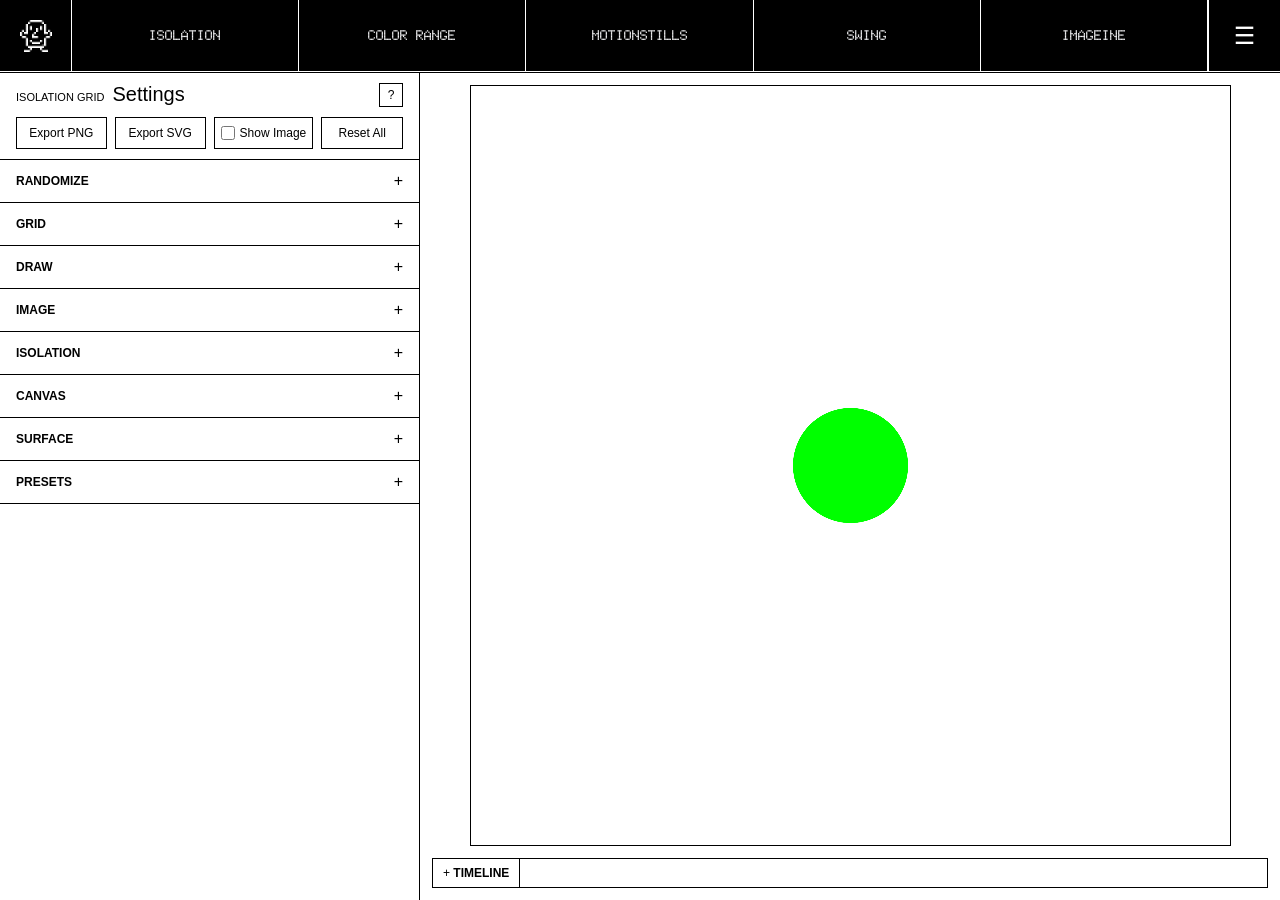
==== apps/Isolation/index.html @ 681c0628 "Isolation: camera as a line source Source gets a Camera option. The browser asks for permission; eve" ====
<!doctype html>
<html lang="en">
  <head>
    <meta charset="UTF-8" />
    <meta name="viewport" content="width=device-width, initial-scale=1.0" />
    <title>Isolation · Accidental Graphics</title>
    <meta name="description" content="Draw reactive grid compositions with image, line, and isolation controls." />
    <link rel="stylesheet" href="../../css/nav.css" />
    <link rel="stylesheet" href="styles.css" />
    <script defer src="../../scripts/navConfig.js"></script>
    <script defer src="../../scripts/navMenu.js"></script>
  </head>
  <body class="isolation-page">
    <main class="app">
      <aside class="panel" aria-label="controls">
        <header class="panel-header">
          <div class="panel-title">
            <p class="eyebrow">Isolation Grid</p>
            <h1>Settings</h1>
            <button id="shortcutsToggle" class="help-toggle" type="button" aria-expanded="false" aria-controls="shortcuts" title="Keyboard shortcuts (?)">?</button>
          </div>
          <div class="header-actions">
            <button id="exportPng" type="button" title="Export PNG (E)">Export PNG</button>
            <button id="exportSvg" type="button" title="Export SVG: vector paths for print, plotters and Illustrator (⇧E)">Export SVG</button>
            <label class="check">
              <input id="showImage" type="checkbox" />
              <span>Show Image</span>
            </label>
            <button id="resetAllTop" type="button">Reset All</button>
          </div>
          <div id="shortcuts" class="shortcuts" hidden>
            <p class="shortcuts-title">Shortcuts</p>
            <ul>
              <li><span>Undo</span><kbd><span class="mod-key">⌘</span>Z</kbd></li>
              <li><span>Redo</span><kbd>⇧<span class="mod-key">⌘</span>Z</kbd></li>
              <li><span>Add object at mouse</span><kbd>A</kbd></li>
              <li><span>Remove object</span><kbd>⌫</kbd></li>
              <li><span>Select more objects</span><kbd>⇧ click</kbd></li>
              <li><span>Duplicate (again)</span><kbd><span class="mod-key">⌘</span>D</kbd></li>
              <li><span>Move object</span><kbd>← ↑ → ↓</kbd></li>
              <li><span>Move further</span><kbd>⇧ ← ↑ → ↓</kbd></li>
              <li><span>Draw shape</span><kbd>D</kbd></li>
              <li><span>Grid lines</span><kbd>G</kbd></li>
              <li><span>Show image</span><kbd>I</kbd></li>
              <li><span>Randomize</span><kbd>R</kbd></li>
              <li><span>Export PNG</span><kbd>E</kbd></li>
              <li><span>Export SVG</span><kbd>⇧E</kbd></li>
              <li><span>Save preset</span><kbd><span class="mod-key">⌘</span>S</kbd></li>
              <li><span>Load preset</span><kbd><span class="mod-key">⌘</span>O</kbd></li>
              <li><span>Timeline</span><kbd>T</kbd></li>
              <li><span>Play / pause</span><kbd>Space</kbd></li>
              <li><span>To start</span><kbd>Home</kbd></li>
              <li><span>Record</span><kbd>⇧R</kbd></li>
              <li><span>Stop drawing / close</span><kbd>Esc</kbd></li>
            </ul>
          </div>
        </header>

        <details class="control-group">
          <summary>Randomize</summary>
          <div class="group-body">
          <button id="randomizeAll" type="button">Randomize</button>
          <label class="check">
            <input id="randomizeGridSettings" type="checkbox" checked />
            <span>Grid</span>
          </label>
          <label class="check">
            <input id="randomizeDrawSettings" type="checkbox" checked />
            <span>Draw</span>
          </label>
          <label class="check">
            <input id="randomizeImageSettings" type="checkbox" checked />
            <span>Image</span>
          </label>
          <label class="check">
            <input id="randomizeIsolationSettings" type="checkbox" checked />
            <span>Isolation</span>
          </label>
          <label class="check">
            <input id="randomizeCanvasSettings" type="checkbox" checked />
            <span>Canvas</span>
          </label>
          <label class="check">
            <input id="randomizeSurfaceSettings" type="checkbox" checked />
            <span>Surface</span>
          </label>
          <label class="check">
            <input id="randomizeKeepColors" type="checkbox" />
            <span>Keep Colors</span>
          </label>
          </div>
        </details>

        <details class="control-group">
          <summary>Grid</summary>
          <div class="group-body">
          <label class="check">
            <input id="showGrid" type="checkbox" />
            <span>Show Grid Lines</span>
          </label>
          <div class="control">
            <label for="gridSize">Size</label>
            <input id="gridSize" type="range" min="9" max="201" step="2" value="25" />
            <output id="gridSizeValue">25</output>
          </div>
          </div>
        </details>

        <details class="control-group">
          <summary>Draw</summary>
          <div class="group-body">
          <div class="control">
            <label for="reaction">Reaction</label>
            <input id="reaction" type="range" min="0" max="100" step="1" value="78" />
            <output id="reactionValue">78</output>
          </div>
          <label class="check">
            <input id="drawFill" type="checkbox" checked />
            <span>Fill</span>
          </label>
          <div class="color-row">
            <label for="lineFillColor">Fill Color</label>
            <input id="lineFillColor" type="color" value="#ffffff" />
          </div>
          <div class="control">
            <label for="fillWeight">Fill Size</label>
            <input id="fillWeight" type="range" min="1" max="80" step="1" value="16" />
            <output id="fillWeightValue">16</output>
          </div>
          <label class="check">
            <input id="drawStroke" type="checkbox" checked />
            <span>Outline</span>
          </label>
          <div class="color-row">
            <label for="lineColor">Outline Color</label>
            <input id="lineColor" type="color" value="#000000" />
          </div>
          <div class="control">
            <label for="strokeWeight">Outline</label>
            <input id="strokeWeight" type="range" min="0.2" max="24" step="0.1" value="1.2" />
            <output id="strokeWeightValue">1.2</output>
          </div>
          <div class="split">
            <div class="field">
              <label for="lineCap">Ends</label>
              <select id="lineCap">
                <option value="butt">Flat</option>
                <option value="square">Square</option>
                <option value="round" selected>Round</option>
              </select>
            </div>
            <div class="field">
              <label for="lineJoin">Corners</label>
              <select id="lineJoin">
                <option value="miter">Sharp</option>
                <option value="bevel">Bevel</option>
                <option value="round" selected>Round</option>
              </select>
            </div>
          </div>
          <div class="control">
            <label for="randomLineCount">Random</label>
            <input id="randomLineCount" type="range" min="4" max="400" step="1" value="28" title="How many lines Random Lines makes" />
            <output id="randomLineCountValue">28</output>
          </div>
          <div class="control">
            <label for="randomLineLength">Length</label>
            <input id="randomLineLength" type="range" min="2" max="40" step="1" value="10" />
            <output id="randomLineLengthValue">10</output>
          </div>
          <div class="button-row">
            <button id="undoLine" type="button">Undo Line</button>
            <button id="clearLines" type="button">Clear Lines</button>
          </div>
          <div class="random-row">
            <button id="randomizeDrawing" type="button">Random Lines</button>
            <label class="check" title="Add the new random lines to the lines you have instead of replacing them">
              <input id="randomLineAdd" type="checkbox" />
              <span>Add</span>
            </label>
          </div>
          </div>
        </details>

        <details class="control-group">
          <summary>Image</summary>
          <div class="group-body">
          <div class="source-head">
            <label for="imageSource">Source</label>
            <select id="imageSource" class="mini-select" title="Make the lines from an image, text you type or your camera. The camera image stays on this computer.">
              <option value="image">Image</option>
              <option value="text">Text</option>
              <option value="camera">Camera</option>
            </select>
          </div>
          <div id="cameraRow" class="camera-row" hidden>
            <label class="check" title="Show the camera like a mirror">
              <input id="cameraMirror" type="checkbox" checked />
              <span>Mirror</span>
            </label>
            <button id="cameraFreeze" type="button" title="Keep the current camera frame as a still image">Freeze</button>
          </div>
          <div id="imageFileRow" class="file-row">
            <input id="imageImport" type="file" accept="image/*" aria-label="Image" />
          </div>
          <div id="textControls" class="text-controls" hidden>
            <textarea id="textContent" rows="2" aria-label="Text" spellcheck="false">ISOLATION</textarea>
            <div class="split">
              <div class="field">
                <label for="textFont">Font</label>
                <select id="textFont">
                  <option value="sans">Sans</option>
                  <option value="serif">Serif</option>
                  <option value="mono">Mono</option>
                  <option value="heavy">Heavy</option>
                  <option value="rounded">Rounded</option>
                  <option value="custom">Installed font…</option>
                </select>
              </div>
              <div id="textFontNameField" class="field" hidden>
                <label for="textFontName">Font name</label>
                <input id="textFontName" type="text" placeholder="e.g. Futura" title="The name of a font installed on this computer" />
              </div>
            </div>
            <div class="control">
              <label for="textSize">Text Size</label>
              <input id="textSize" type="range" min="5" max="100" step="1" value="80" title="100 is as big as the text fits on the canvas" />
              <output id="textSizeValue">80</output>
            </div>
            <div class="control">
              <label for="textTracking">Tracking</label>
              <input id="textTracking" type="range" min="-200" max="800" step="10" value="0" title="Space between letters" />
              <output id="textTrackingValue">0</output>
            </div>
          </div>
          <div class="image-line-options" role="group" aria-label="Image lines">
            <div class="image-line-head">
              <p class="image-line-title">Image Lines</p>
              <div class="layer-controls">
                <select id="layerSelect" class="mini-select" aria-label="Line layer" title="The layer these settings belong to. Layer 1 uses Fill Color and Fill Size from Draw." hidden></select>
                <button id="addLayer" class="mini-button" type="button" title="Add a line layer with its own threshold, colour and size, drawn on top">+ Layer</button>
                <button id="removeLayer" class="mini-button" type="button" title="Remove this layer" hidden>Remove</button>
              </div>
            </div>
            <label class="check">
              <input id="imageLinesHorizontal" type="checkbox" checked />
              <span>Horizontal</span>
            </label>
            <label class="check">
              <input id="imageLinesVertical" type="checkbox" checked />
              <span>Vertical</span>
            </label>
            <label class="check">
              <input id="imageLinesDiagonal" type="checkbox" checked />
              <span>Diagonal</span>
            </label>
            <label class="check" title="Lines at any angle you choose">
              <input id="imageLinesAngle" type="checkbox" />
              <span>Angle</span>
            </label>
          </div>
          <div id="imageAngleRow" class="control" hidden>
            <label for="imageAngle">Angle</label>
            <input id="imageAngle" type="range" min="-90" max="90" step="1" value="30" title="Degrees; 0 is horizontal, 90 vertical" />
            <output id="imageAngleValue">30°</output>
          </div>
          <div class="control">
            <label for="imageThreshold">Threshold</label>
            <input id="imageThreshold" type="range" min="0" max="255" step="1" value="128" />
            <output id="imageThresholdValue">128</output>
          </div>
          <div id="layerColorRow" class="color-row" hidden>
            <label for="layerColor">Layer Color</label>
            <input id="layerColor" type="color" value="#ffffff" />
          </div>
          <div id="layerSizeRow" class="control" hidden>
            <label for="layerSize">Layer Size</label>
            <input id="layerSize" type="range" min="1" max="80" step="1" value="16" />
            <output id="layerSizeValue">16</output>
          </div>
          <div class="control">
            <label for="imageDetail">Detail</label>
            <input id="imageDetail" type="range" min="2" max="8" step="1" value="5" title="Samples per grid cell" />
            <output id="imageDetailValue">5</output>
          </div>
          <div class="control">
            <label for="imageScale">Scale</label>
            <input id="imageScale" type="range" min="10" max="250" step="1" value="100" />
            <output id="imageScaleValue">100</output>
          </div>
          <div class="control">
            <label for="imageOffsetX">X</label>
            <input id="imageOffsetX" type="range" min="-50" max="50" step="1" value="0" />
            <output id="imageOffsetXValue">0</output>
          </div>
          <div class="control">
            <label for="imageOffsetY">Y</label>
            <input id="imageOffsetY" type="range" min="-50" max="50" step="1" value="0" />
            <output id="imageOffsetYValue">0</output>
          </div>
          <div class="control">
            <label for="imageBrightness">Bright</label>
            <input id="imageBrightness" type="range" min="-100" max="100" step="1" value="0" />
            <output id="imageBrightnessValue">0</output>
          </div>
          <div class="control">
            <label for="imageContrast">Contrast</label>
            <input id="imageContrast" type="range" min="-100" max="100" step="1" value="0" />
            <output id="imageContrastValue">0</output>
          </div>
          <label class="check">
            <input id="imageInvert" type="checkbox" />
            <span>Invert Image</span>
          </label>
          <button id="clearImage" type="button">Clear Image</button>
          <p id="imageStatus" class="meter">No image</p>
          </div>
        </details>

        <details class="control-group">
          <summary>Isolation</summary>
          <div class="group-body">
          <div class="field">
            <label for="isolationSelect">Object</label>
            <select id="isolationSelect"></select>
          </div>
          <label class="check">
            <input id="isolationEnabled" type="checkbox" checked />
            <span>Enabled</span>
          </label>
          <label class="check">
            <input id="isolationOutline" type="checkbox" checked />
            <span>Outline</span>
          </label>
          <div class="button-row">
            <button id="addIsolation" type="button">Add</button>
            <button id="removeIsolation" type="button">Remove</button>
          </div>
          <div class="field">
            <label for="isolationShape">Shape</label>
            <select id="isolationShape">
              <option value="block">Block</option>
              <option value="circle" selected>Circle</option>
              <option value="diamond">Diamond</option>
              <option value="triangle">Triangle</option>
              <option value="hexagon">Hexagon</option>
              <option value="hourglass">Hourglass</option>
              <option value="wedge">Wedge</option>
              <option value="cross">Cross</option>
              <option value="star">Star</option>
              <option value="blob">Blob</option>
              <option value="custom">Custom</option>
              <option value="imageMask">Image Mask</option>
              <option value="textMask">Text Mask</option>
            </select>
          </div>
          <div id="maskImageRow" class="file-row" hidden>
            <input id="maskImageInput" type="file" accept="image/*" aria-label="Mask image" title="A PNG with transparency uses its opaque part as the shape; other images use their dark part" />
          </div>
          <div id="maskTextRow" class="split" hidden>
            <div class="field">
              <label for="maskText">Mask Text</label>
              <input id="maskText" type="text" value="A" />
            </div>
            <div class="field">
              <label for="maskFont">Font</label>
              <select id="maskFont">
                <option value="sans">Sans</option>
                <option value="serif">Serif</option>
                <option value="mono">Mono</option>
                <option value="heavy">Heavy</option>
                <option value="rounded">Rounded</option>
              </select>
            </div>
          </div>
          <div class="button-row">
            <button id="drawIsolationShape" type="button">Draw Shape</button>
            <button id="clearIsolationShape" type="button">Clear Shape</button>
          </div>
          <p id="isolationDrawStatus" class="meter">Object ready</p>
          <div class="split">
            <div class="field">
              <label for="isolationX">X</label>
              <input id="isolationX" type="number" min="0" max="100" step="0.1" value="50" />
            </div>
            <div class="field">
              <label for="isolationY">Y</label>
              <input id="isolationY" type="number" min="0" max="100" step="0.1" value="50" />
            </div>
          </div>
          <div class="control">
            <label for="isolationWidth">Width</label>
            <input id="isolationWidth" type="range" min="3" max="100" step="0.5" value="17" title="% of the shorter canvas side" />
            <output id="isolationWidthValue">17</output>
          </div>
          <div class="control">
            <label for="isolationHeight">Height</label>
            <input id="isolationHeight" type="range" min="3" max="100" step="0.5" value="17" title="% of the shorter canvas side" />
            <output id="isolationHeightValue">17</output>
          </div>
          <div class="split">
            <div class="field">
              <label for="isolationWidthNumber">Width %</label>
              <input id="isolationWidthNumber" type="number" min="3" max="200" step="0.1" value="17" title="% of the shorter canvas side" />
            </div>
            <div class="field">
              <label for="isolationHeightNumber">Height %</label>
              <input id="isolationHeightNumber" type="number" min="3" max="200" step="0.1" value="17" title="% of the shorter canvas side" />
            </div>
          </div>
          <label class="check">
            <input id="isolationLockAspect" type="checkbox" />
            <span>Lock Ratio</span>
          </label>
          <div class="field">
            <label for="isolationRatioNumber">Ratio</label>
            <input id="isolationRatioNumber" type="number" min="0.05" max="20" step="0.01" value="1" />
          </div>
          <div class="control">
            <label for="isolationRotation">Rotate</label>
            <input id="isolationRotation" type="range" min="-180" max="180" step="1" value="0" />
            <output id="isolationRotationValue">0</output>
          </div>
          <div class="control">
            <label for="isolationForce">Force</label>
            <input id="isolationForce" type="range" min="-500" max="500" step="1" value="100" title="How hard the object pushes lines away; below 0 it pulls them in" />
            <output id="isolationForceValue">100</output>
          </div>
          <div class="control">
            <label for="isolationSwirl">Swirl</label>
            <input id="isolationSwirl" type="range" min="-100" max="100" step="1" value="100" title="How much lines turn around the object, and which way; 0 is straight out" />
            <output id="isolationSwirlValue">100</output>
          </div>
          <div class="control">
            <label for="isolationGap">Silence</label>
            <input id="isolationGap" type="range" min="0" max="35" step="0.5" value="10" />
            <output id="isolationGapValue">10</output>
          </div>
          <label class="check">
            <input id="isolationFill" type="checkbox" checked />
            <span>Fill</span>
          </label>
          <div class="color-row">
            <label for="isolationFillColor">Fill Color</label>
            <input id="isolationFillColor" type="color" value="#00ff00" />
          </div>
          <div class="color-row">
            <label for="isolationStrokeColor">Stroke Color</label>
            <input id="isolationStrokeColor" type="color" value="#00ff00" />
          </div>
          <div class="color-row">
            <label class="check" title="Lines this object pushes or pulls take this colour">
              <input id="isolationTint" type="checkbox" />
              <span>Tint Lines</span>
            </label>
            <input id="isolationTintColor" type="color" value="#00ff00" aria-label="Tint colour" />
          </div>
          <div class="control">
            <label for="isolationStrokeWidth">Stroke</label>
            <input id="isolationStrokeWidth" type="range" min="0.2" max="24" step="0.1" value="1.2" />
            <output id="isolationStrokeWidthValue">1.2</output>
          </div>
          <div class="split">
            <div class="field">
              <label for="arrangeSelect">Arrange</label>
              <select id="arrangeSelect" title="Line up or space out the selected objects (Shift+click to select more)">
                <option value="">Arrange…</option>
                <option value="left">Align left</option>
                <option value="centerX">Align centres</option>
                <option value="right">Align right</option>
                <option value="top">Align top</option>
                <option value="centerY">Align middles</option>
                <option value="bottom">Align bottom</option>
                <option value="distributeX">Space evenly across</option>
                <option value="distributeY">Space evenly down</option>
              </select>
            </div>
            <div class="field">
              <label for="copiesSelect">Copies</label>
              <select id="copiesSelect" title="Make a ring or a grid of copies of the selected object">
                <option value="">Copies…</option>
                <option value="ring">Ring</option>
                <option value="grid">Grid</option>
              </select>
            </div>
          </div>
          <div id="copiesRow" class="copies-row" hidden>
            <div id="copiesRingFields" class="copies-fields" hidden>
              <label>Count <input id="copiesCount" type="number" min="2" max="48" step="1" value="8" /></label>
              <label title="% of the shorter canvas side">Radius <input id="copiesRadius" type="number" min="1" max="100" step="1" value="30" /></label>
            </div>
            <div id="copiesGridFields" class="copies-fields" hidden>
              <label>Columns <input id="copiesColumns" type="number" min="1" max="12" step="1" value="3" /></label>
              <label>Rows <input id="copiesRows" type="number" min="1" max="12" step="1" value="3" /></label>
              <label title="Space between objects, % of the shorter canvas side">Space <input id="copiesSpacing" type="number" min="0" max="100" step="1" value="5" /></label>
            </div>
            <button id="copiesMake" type="button">Make</button>
            <button id="copiesClose" class="mini-button" type="button" aria-label="Close" title="Close">×</button>
          </div>
          <div class="button-row">
            <button id="centerIsolation" type="button">Center</button>
            <button id="randomIsolation" type="button">Shuffle Object</button>
          </div>
          <div class="button-row motion-only">
            <button id="drawMotionPath" type="button" title="Draw a line on the canvas; the object follows it over time">Draw Path</button>
            <button id="clearMotionPath" type="button">Clear Path</button>
          </div>
          <div id="motionPathTimes" class="split motion-only" hidden>
            <div class="field">
              <label for="motionPathStart">Path Start s</label>
              <input id="motionPathStart" type="number" min="0" max="600" step="0.1" value="0" title="When the object leaves the start of the path" />
            </div>
            <div class="field">
              <label for="motionPathEnd">Path End s</label>
              <input id="motionPathEnd" type="number" min="0" max="600" step="0.1" value="10" title="When the object reaches the end of the path" />
            </div>
          </div>
          </div>
        </details>

        <details class="control-group">
          <summary>Canvas</summary>
          <div class="group-body">
          <div class="field">
            <label for="canvasPreset">Preset</label>
            <select id="canvasPreset">
              <option value="custom">Custom</option>
              <option value="square">1:1 · 1080 x 1080 px</option>
              <option value="portrait">4:5 · 1080 x 1350 px</option>
              <option value="story">9:16 · 1080 x 1920 px</option>
              <option value="landscape">16:9 · 1920 x 1080 px</option>
              <option value="a4">A4 · 300 dpi</option>
              <option value="a3">A3 · 300 dpi</option>
            </select>
          </div>
          <div class="split">
            <div class="field">
              <label for="widthCm">Width cm</label>
              <input id="widthCm" type="number" min="1" max="120" step="0.1" value="25" />
            </div>
            <div class="field">
              <label for="heightCm">Height cm</label>
              <input id="heightCm" type="number" min="1" max="120" step="0.1" value="25" />
            </div>
          </div>
          <div class="split">
            <div class="field">
              <label for="dpi">DPI</label>
              <input id="dpi" type="number" min="72" max="600" step="1" value="300" />
            </div>
            <div class="field">
              <label for="viewScale">View</label>
              <select id="viewScale">
                <option value="contain">Fit</option>
                <option value="0.25">25%</option>
                <option value="0.5">50%</option>
                <option value="1">100%</option>
              </select>
            </div>
          </div>
          <button id="applySize" type="button">Apply Size</button>
          <p id="pixelSize" class="meter">2953 x 2953 px</p>
          </div>
        </details>

        <details class="control-group">
          <summary>Surface</summary>
          <div class="group-body">
          <div class="color-row">
            <label for="paperColor">Paper</label>
            <input id="paperColor" type="color" value="#ffffff" />
          </div>
          <label class="check">
            <input id="transparentPaper" type="checkbox" />
            <span>Transparent Paper</span>
          </label>
          <label class="check">
            <input id="transparentDrawing" type="checkbox" />
            <span>Transparent Drawing</span>
          </label>
          </div>
        </details>

        <details class="control-group">
          <summary>Presets</summary>
          <div class="group-body">
          <div class="button-row button-row-3">
            <button id="savePreset" type="button" title="Save all settings, objects and drawn lines as a .json file (⌘S)">Save Preset</button>
            <button id="loadPreset" type="button" title="Open a .json preset (⌘O)">Load Preset</button>
            <button id="copyLink" type="button" title="Copy a link with these settings. The imported image is not included.">Copy Link</button>
          </div>
          <p id="presetStatus" class="meter"></p>
          <input id="presetFile" type="file" accept=".json,application/json" hidden />
          </div>
        </details>
      </aside>

      <section class="stage" aria-label="drawing area">
        <div class="canvas-shell">
          <canvas id="workCanvas" width="2953" height="2953"></canvas>
        </div>
        <div class="timeline" role="region" aria-label="timeline">
          <div class="timeline-bar">
            <button id="timelineToggle" class="timeline-toggle" type="button" aria-expanded="false" aria-controls="timelineBody" title="Show or hide the timeline (T)">Timeline</button>
            <div id="timelineTransport" class="timeline-transport" hidden>
              <button id="playToggle" type="button" title="Play or pause (Space)">Play</button>
              <button id="recordToggle" class="record-toggle" type="button" title="Record: plays from the playhead and turns every change you make into keyframes (⇧R)">Rec</button>
              <output id="timeDisplay" class="time-display">00:00.0 / 10.0s</output>
              <label class="timeline-field" title="Length of the animation in seconds">
                <span>Duration</span>
                <input id="animationDuration" type="number" min="0.5" max="600" step="0.5" value="10" />
              </label>
              <label class="check timeline-loop" title="The end runs back into the start, so exported video loops seamlessly">
                <input id="animationLoop" type="checkbox" />
                <span>Loop</span>
              </label>
              <select id="keyEase" title="Easing from the selected keyframes to the next ones" hidden>
                <option value="" disabled>Mixed</option>
                <option value="linear">Linear</option>
                <option value="in">Ease In</option>
                <option value="out">Ease Out</option>
                <option value="inOut">Ease In-Out</option>
              </select>
              <button id="exportVideo" class="export-video" type="button" title="Export the animation as video or PNG frames">Export Video</button>
            </div>
          </div>
          <div id="videoExport" class="video-export" hidden>
            <label class="timeline-field" title="MP4 and PNG frames render every frame offline, so they are always smooth. Quick records in real time.">
              <span>Format</span>
              <select id="videoFormat">
                <option value="mp4">MP4 · frame by frame</option>
                <option value="zip">PNG frames · .zip</option>
                <option value="live">Quick · real time</option>
              </select>
            </label>
            <label class="timeline-field" title="Size of the long side">
              <span>Size</span>
              <select id="videoSize">
                <option value="1080">1080 px</option>
                <option value="2160">2160 px</option>
                <option id="videoSizeCanvas" value="canvas">Canvas</option>
              </select>
            </label>
            <label class="timeline-field">
              <span>FPS</span>
              <select id="videoFps">
                <option value="24">24</option>
                <option value="30" selected>30</option>
                <option value="60">60</option>
              </select>
            </label>
            <button id="videoStart" type="button">Export</button>
            <button id="videoCancel" type="button" hidden>Cancel</button>
            <progress id="videoProgress" max="1" value="0" hidden></progress>
            <span id="videoStatus" class="video-status"></span>
          </div>
          <div id="timelineBody" class="timeline-body" hidden>
            <div id="timelineRuler" class="timeline-ruler">
              <span class="timeline-ruler-start">0s</span>
              <span id="timelineRulerEnd" class="timeline-ruler-end">10.0s</span>
            </div>
            <div id="timelineRows" class="timeline-rows"></div>
            <p id="timelineEmpty" class="timeline-empty">No keyframes yet. Press ◇ next to a setting to keyframe it at the playhead, or press Rec and change things.</p>
            <div class="timeline-playhead" aria-hidden="true"></div>
          </div>
        </div>
      </section>
    </main>

    <script src="encoders.js"></script>
    <script src="app.js"></script>
  </body>
</html>
---- css/nav.css ----
@import url('https://fonts.googleapis.com/css2?family=Doto:wght,ROND@100..900,0..100&display=swap');

.site-nav {
  display: flex;
  align-items: center;
  justify-content: space-between;
  padding: 0;
  background: rgb(0, 0, 0);
  color: #fff;
  position: fixed;
  top: 0;
  left: 0;
  right: 0;
  width: 100%;
  z-index: 99999;
  gap: 0;
  box-sizing: border-box;
  backdrop-filter: blur(18px);
  height: 72px;
  min-height: 72px;
  border-bottom: 1px solid #fff;
  font-family: "Doto", system-ui;
  font-variation-settings: "ROND" 0;
}

.site-nav nav {
  flex: 1;
  display: flex;
  align-self: stretch;
  align-items: center;
  gap: 0;
  min-width: 0;
}

.site-nav .nav-logo {
  display: inline-flex;
  align-items: center;
  justify-content: center;
  align-self: stretch;
  width: 72px;
  min-width: 72px;
  border-right: 1px solid #fff;
  transition: transform 0.2s ease;
}

.site-nav .nav-logo img {
  width: 32px;
  height: 32px;
  display: block;
}

.site-nav .nav-logo:hover,
.site-nav .nav-logo:focus-visible {
  transform: scale(1.05);
}

#navLinks {
  display: flex;
  align-self: stretch;
  flex: 1;
  flex-wrap: nowrap;
  gap: 0;
  list-style: none;
  margin: 0;
  padding: 0;
}

#navLinks li {
  display: flex;
  flex: 1 1 0;
  margin: 0;
  padding: 0;
  min-width: 0;
}

#navLinks li a {
  display: flex;
  align-items: center;
  justify-content: center;
  width: 100%;
  min-height: 100%;
  color: #f5f5f7;
  text-decoration: none;
  font-weight: 900;
  font-size: clamp(0.68rem, 1.1vw, 0.9rem);
  letter-spacing: normal;
  text-align: center;
  text-transform: uppercase;
  padding: 0 0.75rem;
  border: 0;
  border-right: 1px solid #fff;
  border-radius: 0;
  transition: background 0.3s ease, color 0.3s ease, border-color 0.3s ease;
}

#navLinks li a:hover,
#navLinks li a:focus-visible {
  background-color: #2997ff;
  color: #fff;
  border-color: #2997ff;
}

#navLinks li a:visited {
  color: #f5f5f7;
}

/* Hamburger button */
#hamburgerMenu {
  display: flex;
  align-items: center;
  justify-content: center;
  align-self: stretch;
  width: 72px;
  min-width: 72px;
  cursor: pointer;
  font-size: 24px;
  user-select: none;
  color: white;
  border-left: 1px solid #fff;
  border-top: 0;
  border-right: 0;
  border-bottom: 0;
  border-radius: 0;
  padding: 0;
  background: #000;
  box-shadow: none;
  font-family: inherit;
}

#hamburgerMenu .hamburger-icon {
  display: inline-block;
  line-height: 1;
}

#hamburgerMenu:hover,
#hamburgerMenu:focus-visible {
  background: #2997ff;
}


/* Dropdown menu */
#menuDropdown {
  display: none;
  position: absolute;
  top: 100%;
  right: 20px;
  background: #000000;
  border: 1px solid #ffffff;
  border-radius: 0;
  overflow: hidden;
  min-width: 140px;
}

#menuDropdown.is-open {
  display: block;
}

#menuDropdown a {
  align-items: center;
  color: white;
  text-decoration: none;
  padding: 10px 14px;
  display: flex;
  min-height: 48px;
  border-bottom: 1px solid #fff;
  letter-spacing: normal;
  text-transform: uppercase;
  transition: background 0.2s;
}

#menuDropdown a:last-child {
  border-bottom: 0;
}

#menuDropdown a:visited {
  color: white;
}

#menuDropdown a:hover {
  background: #2997ff;
}

.site-nav .stretch-text {
  display: inline-block;
  transform: scaleY(1);
  transform-origin: center;
  transition: transform 160ms steps(2, end);
}

.site-nav a:hover .stretch-text,
.site-nav a:focus-visible .stretch-text {
  transform: scaleY(5);
}

/* Optional: responsive example to hide navLinks and only show hamburger */
@media (max-width: 768px) {
  #navLinks {
    display: none;
  }
}

@media (max-width: 480px) {
  .site-nav {
    height: 60px;
    min-height: 60px;
  }

  .site-nav .nav-logo,
  #hamburgerMenu {
    width: 60px;
    min-width: 60px;
  }

  #menuDropdown {
    right: 8px;
    max-height: calc(100dvh - 68px);
    overflow-y: auto;
  }
}

@media (prefers-reduced-motion: reduce) {
  .site-nav *,
  .site-nav *::before,
  .site-nav *::after {
    animation: none !important;
    transition-duration: 0.01ms !important;
  }

  .site-nav a:hover .stretch-text,
  .site-nav a:focus-visible .stretch-text {
    transform: none;
  }
}

/* Cursor trail (made in navMenu.js). Fixed, so moving the mouse never makes the page longer. */
.cursor-trail {
  position: fixed;
  top: 0;
  left: 0;
  width: 0;
  height: 0;
  pointer-events: none;
}
---- apps/Isolation/styles.css ----
:root {
  color-scheme: light;
  --paper: #ffffff;
  --ink: #000000;
  --rule: #000000;
  --gap: 14px;
  font-family: Arial, Helvetica, sans-serif;
}

* {
  box-sizing: border-box;
}

html,
body {
  width: 100%;
  min-height: 100%;
  margin: 0;
  overflow: hidden;
}

body {
  background: var(--paper);
  color: var(--ink);
  padding-top: 72px;
}

button,
input,
select {
  font: inherit;
}

button,
input[type="number"],
input[type="text"],
input[type="color"],
input[type="file"],
select {
  border: 1px solid var(--rule);
  border-radius: 0;
  background: var(--paper);
  color: var(--ink);
}

button {
  min-height: 32px;
  padding: 6px 10px;
  cursor: pointer;
}

button:active {
  background: var(--ink);
  color: var(--paper);
}

input[type="number"],
input[type="text"],
input[type="file"],
select {
  width: 100%;
  min-height: 30px;
  padding: 4px 6px;
}

input[type="color"] {
  width: 42px;
  height: 30px;
  padding: 0;
}

input[type="range"] {
  width: 100%;
  accent-color: var(--ink);
}

.app {
  display: grid;
  grid-template-columns: 420px minmax(0, 1fr);
  height: calc(100dvh - 72px);
  min-height: 0;
  border-top: 1px solid var(--rule);
}

.panel {
  border-right: 1px solid var(--rule);
  padding: 0;
  overflow-y: auto;
  min-height: 0;
}

.panel-header {
  position: sticky;
  top: 0;
  z-index: 2;
  display: flex;
  flex-direction: column;
  gap: 10px;
  padding: 10px 16px;
  border-bottom: 1px solid var(--rule);
  background: var(--paper);
}

.panel-title {
  display: flex;
  align-items: baseline;
  gap: 8px;
}

.help-toggle {
  align-self: center;
  width: 24px;
  min-height: 24px;
  height: 24px;
  margin-left: auto;
  padding: 0;
  font-size: 12px;
  line-height: 1;
}

.help-toggle[aria-expanded="true"] {
  background: var(--ink);
  color: var(--paper);
}

.shortcuts {
  padding-top: 10px;
  border-top: 1px solid var(--rule);
}

.shortcuts[hidden] {
  display: none;
}

.shortcuts-title {
  margin-bottom: 6px;
  font-size: 12px;
  font-weight: 700;
  line-height: 1;
  text-transform: uppercase;
}

.shortcuts ul {
  display: grid;
  grid-template-columns: 1fr 1fr;
  gap: 4px 16px;
  margin: 0;
  padding: 0;
  list-style: none;
}

.shortcuts li {
  display: flex;
  align-items: baseline;
  justify-content: space-between;
  gap: 8px;
  font-size: 12px;
  line-height: 1.3;
}

.shortcuts kbd {
  font: inherit;
  white-space: nowrap;
}

.header-actions {
  display: grid;
  grid-template-columns: minmax(0, 1fr) minmax(0, 1fr) minmax(0, 1.1fr) minmax(0, 0.9fr);
  align-items: stretch;
  gap: 8px;
}

.header-actions button {
  display: flex;
  align-items: center;
  justify-content: center;
  min-width: 0;
  width: 100%;
  height: 32px;
  margin-top: 0;
  padding: 6px 5px;
  font-size: 12px;
  line-height: 1;
  white-space: nowrap;
}

.header-actions .check {
  justify-content: center;
  gap: 5px;
  min-width: 0;
  width: 100%;
  height: 32px;
  padding: 6px 5px;
  border: 1px solid var(--rule);
  font-size: 12px;
  line-height: 1;
  white-space: nowrap;
}

.header-actions .check + button {
  margin-top: 0;
}

h1,
h2,
p {
  margin: 0;
}

h1 {
  font-size: 20px;
  font-weight: 400;
  line-height: 1.1;
}

.eyebrow {
  margin-bottom: 0;
  font-size: 11px;
  line-height: 1;
  text-transform: uppercase;
}

h2 {
  margin-bottom: 8px;
  font-size: 12px;
  font-weight: 700;
  line-height: 1;
  text-transform: uppercase;
  letter-spacing: 0;
}

section {
  padding: 18px 0;
  border-bottom: 1px solid var(--rule);
}

.control-group {
  border-bottom: 1px solid var(--rule);
}

.control-group > summary {
  display: grid;
  grid-template-columns: minmax(0, 1fr) auto;
  align-items: center;
  gap: 12px;
  min-height: 42px;
  padding: 0 16px;
  cursor: pointer;
  font-size: 12px;
  font-weight: 700;
  line-height: 1;
  text-transform: uppercase;
  list-style: none;
}

.control-group > summary:focus-visible,
button:focus-visible,
input:focus-visible,
select:focus-visible {
  outline: 2px solid #006dff;
  outline-offset: 2px;
}

.control-group > summary::-webkit-details-marker {
  display: none;
}

.control-group > summary::after {
  content: "+";
  font-size: 16px;
  font-weight: 400;
  line-height: 1;
}

.control-group[open] > summary::after {
  content: "-";
}

.group-body {
  padding: 0 16px 16px;
}

.control {
  display: grid;
  grid-template-columns: 96px minmax(0, 1fr) 48px;
  align-items: center;
  gap: 12px;
  min-height: 34px;
}

.control + .control,
.control + .check,
.control + .color-row,
.control + .file-row,
.control + .field,
.field + .field,
.field + .check,
.field + .control,
.field + .split,
.field + .button-row,
.button-row + .file-row,
.file-row + .image-line-options,
.image-line-options + .check,
.image-line-options + .control,
.file-row + .control,
.split + .split,
.split + .control,
.split + .button-row,
.color-row + .color-row,
.color-row + .control,
.color-row + .check,
.check + .check,
.check + .field,
.check + .color-row,
.check + .control,
.check + button,
.group-body > button + .check,
.button-row,
button + .meter {
  margin-top: 10px;
}

button:disabled {
  cursor: default;
  opacity: 0.45;
}

button.is-active {
  background: var(--ink);
  color: var(--paper);
}

label,
output,
.meter {
  font-size: 12px;
  line-height: 1.2;
}

.camera-row {
  display: flex;
  align-items: center;
  justify-content: space-between;
  gap: 12px;
}

.camera-row[hidden] {
  display: none;
}

.source-head {
  display: flex;
  align-items: center;
  justify-content: space-between;
  margin-bottom: 4px;
}

.text-controls[hidden],
.file-row[hidden],
.field[hidden] {
  display: none;
}

.text-controls textarea {
  width: 100%;
  min-height: 52px;
  padding: 4px 6px;
  border: 1px solid var(--rule);
  border-radius: 0;
  background: var(--paper);
  color: var(--ink);
  font: inherit;
  resize: vertical;
}

input[type="text"].is-missing {
  border-style: dashed;
}

.text-controls textarea:focus-visible {
  outline: 2px solid #006dff;
  outline-offset: 2px;
}

.text-controls .split,
.text-controls .control {
  margin-top: 10px;
}

.text-controls + .image-line-options {
  margin-top: 10px;
}

.image-line-head {
  display: flex;
  flex-wrap: wrap;
  align-items: center;
  justify-content: space-between;
  gap: 6px;
  margin-bottom: 4px;
}

.image-line-head .image-line-title {
  margin-bottom: 0;
}

.mini-button {
  min-height: 22px;
  height: 22px;
  padding: 0 8px;
  font-size: 11px;
  white-space: nowrap;
}

.layer-controls {
  display: flex;
  align-items: center;
  gap: 6px;
}

.layer-controls [hidden],
.color-row[hidden] {
  display: none;
}

.mini-select {
  width: auto;
  min-height: 22px;
  height: 22px;
  padding: 0 4px;
  font-size: 11px;
}

.image-line-title {
  margin-bottom: 4px;
  font-size: 12px;
  line-height: 1.2;
}

output,
.meter {
  text-align: right;
  font-variant-numeric: tabular-nums;
}

.control[hidden] {
  display: none;
}

.split {
  display: grid;
  grid-template-columns: 1fr 1fr;
  gap: 12px;
}

.split > .field {
  margin-top: 0;
}

.field label {
  display: block;
  margin-bottom: 4px;
}

.file-row label {
  display: block;
  margin-bottom: 4px;
}

.button-row {
  display: grid;
  grid-template-columns: 1fr 1fr;
  gap: 12px;
}

.random-row {
  display: flex;
  align-items: center;
  gap: 12px;
  margin-top: 10px;
}

.copies-row {
  display: flex;
  flex-wrap: wrap;
  align-items: flex-end;
  gap: 8px;
  margin-top: 10px;
}

.copies-row[hidden],
.copies-fields[hidden] {
  display: none;
}

.copies-fields {
  display: flex;
  gap: 8px;
}

.copies-fields label {
  display: grid;
  gap: 2px;
  font-size: 12px;
}

.copies-fields input {
  width: 64px;
  min-height: 28px;
  font-size: 1rem;
}

.copies-row button {
  min-height: 28px;
  padding: 4px 10px;
}

.copies-row + .button-row {
  margin-top: 10px;
}

.button-row-3 {
  grid-template-columns: 1fr 1fr 1fr;
}

.button-row + .meter {
  margin-top: 10px;
}

.meter:empty {
  display: none;
}

.color-row {
  display: flex;
  align-items: center;
  justify-content: space-between;
  min-height: 31px;
}

.check {
  display: flex;
  align-items: center;
  gap: 7px;
  min-height: 24px;
}

.check input {
  width: 14px;
  height: 14px;
  margin: 0;
  accent-color: var(--ink);
}

.stage {
  display: grid;
  grid-template-rows: minmax(0, 1fr) auto;
  gap: 12px;
  min-width: 0;
  min-height: 0;
  height: 100%;
  padding: 12px;
  overflow: hidden;
  border-bottom: 0;
}

.canvas-shell {
  display: grid;
  place-items: center;
  width: 100%;
  height: 100%;
  min-width: 0;
  min-height: 0;
  overflow: hidden;
}

/* Timeline: a slim strip under the canvas; opening it never covers the canvas, the canvas shrinks. */
.timeline {
  border: 1px solid var(--rule);
  background: var(--paper);
  font-size: 12px;
}

.timeline-bar {
  display: flex;
  align-items: center;
  gap: 8px;
  min-height: 28px;
  padding: 0 8px 0 0;
}

.timeline-bar button,
.timeline-bar select {
  min-height: 24px;
  height: 24px;
  padding: 0 8px;
  font-size: 12px;
}

.timeline-bar select {
  width: auto;
}

.timeline-bar .timeline-toggle {
  height: 28px;
  min-height: 28px;
  padding: 0 10px;
  border: 0;
  border-right: 1px solid var(--rule);
  font-weight: 700;
  text-transform: uppercase;
}

.timeline-toggle::before {
  content: "+ ";
  font-weight: 400;
}

.timeline-toggle[aria-expanded="true"]::before {
  content: "- ";
}

.timeline-transport {
  display: flex;
  flex: 1;
  align-items: center;
  gap: 8px;
  min-width: 0;
}

.timeline-transport[hidden],
.timeline-body[hidden],
.timeline-bar [hidden] {
  display: none;
}

.record-toggle::before {
  content: "● ";
}

.timeline-bar .record-toggle.is-recording {
  border-color: #ff2a00;
  background: #ff2a00;
  color: var(--paper);
}

.timeline-bar .export-video {
  margin-left: auto;
}

.video-export {
  display: flex;
  flex-wrap: wrap;
  align-items: center;
  gap: 8px 12px;
  padding: 6px 8px;
  border-top: 1px solid var(--rule);
}

.video-export[hidden] {
  display: none;
}

.video-export button,
.video-export select {
  width: auto;
  min-height: 24px;
  height: 24px;
  padding: 0 8px;
  font-size: 12px;
}

.video-export progress {
  width: 140px;
  height: 8px;
  accent-color: var(--ink);
}

.video-export progress[hidden] {
  display: none;
}

/* While a video renders, the settings wait so every frame shows the same drawing. */
.is-exporting .panel,
.is-exporting .canvas-shell,
.is-exporting .timeline-bar,
.is-exporting .timeline-body {
  opacity: 0.55;
  pointer-events: none;
}

.time-display {
  min-width: 112px;
  text-align: left;
}

.timeline-field {
  display: flex;
  align-items: center;
  gap: 6px;
}

.timeline-field input {
  width: 64px;
  min-height: 24px;
  padding: 2px 4px;
}

.timeline-body {
  --playhead: 0;
  /* Keys at 0s and at the end stay fully visible: the track area is inset from the label column and the edge. */
  --track-left: 158px;
  --track-right: 8px;
  position: relative;
  max-height: 30vh;
  overflow-x: hidden;
  overflow-y: auto;
  border-top: 1px solid var(--rule);
  user-select: none;
  touch-action: none;
}

.timeline-ruler,
.timeline-row {
  display: grid;
  grid-template-columns: 150px minmax(0, 1fr);
}

.timeline-ruler {
  position: relative;
  height: 20px;
  cursor: ew-resize;
  background: repeating-linear-gradient(to right, var(--ink) 0 1px, transparent 1px calc(100% / var(--ticks, 10))) var(--track-left) 100% /
    calc(100% - var(--track-left) - var(--track-right) + 1px) 5px no-repeat;
}

.timeline-ruler-start,
.timeline-ruler-end {
  position: absolute;
  top: 3px;
  font-size: 10px;
}

.timeline-ruler-start {
  left: calc(var(--track-left) + 4px);
}

.timeline-ruler-end {
  right: 4px;
}

.timeline-row {
  height: 22px;
  border-top: 1px solid #e2e2e2;
}

.timeline-row .timeline-label {
  overflow: hidden;
  min-height: 0;
  height: 22px;
  padding: 0 8px;
  border: 0;
  border-right: 1px solid #e2e2e2;
  font-size: 11px;
  text-align: left;
  text-overflow: ellipsis;
  white-space: nowrap;
}

.timeline-track {
  position: relative;
  margin: 0 var(--track-right) 0 calc(var(--track-left) - 150px);
  cursor: ew-resize;
}

.key-dot {
  position: absolute;
  top: 50%;
  width: 9px;
  height: 9px;
  background: var(--ink);
  transform: translate(-50%, -50%) rotate(45deg);
  cursor: grab;
}

.key-dot.is-selected {
  background: #006dff;
}

.key-dot.is-ignored {
  opacity: 0.3;
}

.timeline-loop {
  min-height: 24px;
}

.timeline-empty {
  padding: 8px 10px;
  color: #555;
}

.timeline-empty[hidden] {
  display: none;
}

.timeline-playhead {
  position: absolute;
  top: 0;
  bottom: 0;
  left: calc(var(--track-left) + (100% - var(--track-left) - var(--track-right)) * var(--playhead));
  width: 1px;
  background: #ff2a00;
  pointer-events: none;
}

/* Motion-only controls (motion paths) appear with the timeline. */
.motion-only,
.motion-on .motion-only[hidden] {
  display: none;
}

.motion-on .motion-only {
  display: grid;
}

.button-row + .split,
.control + .split,
.field + .file-row {
  margin-top: 10px;
}

.split[hidden] {
  display: none;
}

/* Keyframe buttons next to controls, only while the timeline is open. */
.key-button {
  display: none;
}

.motion-on .key-button {
  display: inline-flex;
  align-items: center;
  justify-content: center;
  flex: none;
  width: 16px;
  min-height: 16px;
  height: 16px;
  margin: 0;
  padding: 0;
  border: 0;
  background: none;
  color: var(--ink);
  font-size: 12px;
  line-height: 1;
  opacity: 0.3;
}

.motion-on .key-button::before {
  content: "◇";
}

.motion-on .key-button.is-animated {
  opacity: 1;
}

.motion-on .key-button.has-key::before {
  content: "◆";
}

.motion-on .key-button:active {
  background: none;
  color: var(--ink);
}

.motion-on .control {
  grid-template-columns: 96px minmax(0, 1fr) 48px 16px;
  gap: 10px;
}

.motion-on .check .key-button {
  margin-left: auto;
}

.motion-on .color-row input[type="color"] {
  margin-left: auto;
  margin-right: 8px;
}

.field label .key-button {
  float: right;
}

#workCanvas {
  display: block;
  width: auto;
  height: auto;
  max-width: 100%;
  max-height: 100%;
  background: transparent;
  border: 1px solid var(--rule);
  touch-action: none;
  image-rendering: auto;
}

@media (max-width: 480px) {
  /* Four header buttons do not fit next to each other on a phone. */
  .header-actions {
    grid-template-columns: 1fr 1fr;
  }
}

@media (max-width: 780px) {
  body {
    padding-top: 60px;
  }

  .app {
    height: calc(100dvh - 60px);
    grid-template-columns: 1fr;
    grid-template-rows: minmax(0, 50%) minmax(0, 50%);
  }

  .panel {
    border-right: 0;
    border-bottom: 1px solid var(--rule);
  }

  .stage {
    height: auto;
    min-height: 0;
  }

  .canvas-shell {
    min-height: 0;
  }

  #workCanvas {
    width: auto;
    max-width: 100%;
    max-height: 100%;
  }
}
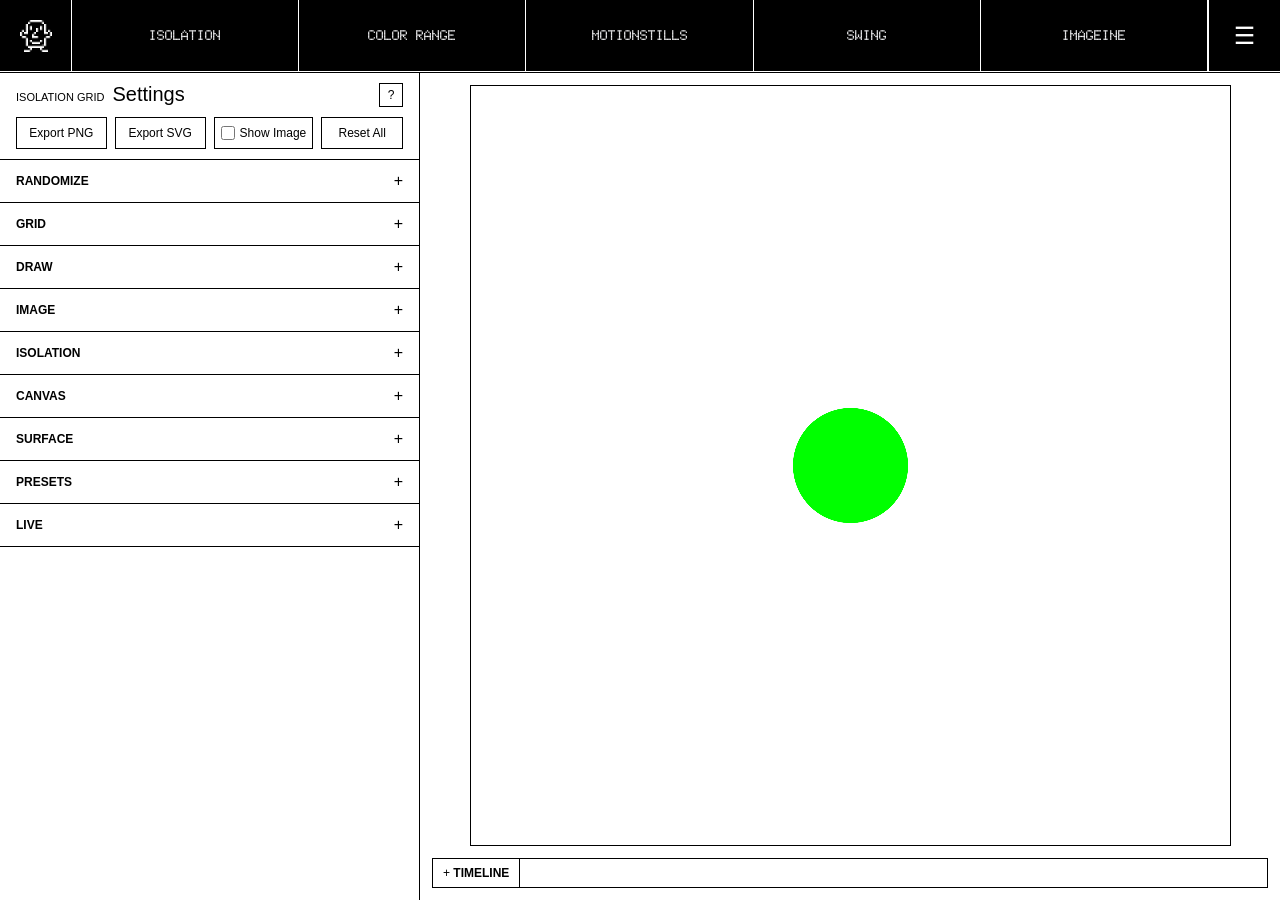
==== commit 38ff9272: "Isolation: audio-reactive objects A new Live group (closed by default) has a Microphone button with " ====
--- a/apps/Isolation/index.html
+++ b/apps/Isolation/index.html
@@ -593,6 +593,57 @@
           <input id="presetFile" type="file" accept=".json,application/json" hidden />
           </div>
         </details>
+
+        <details class="control-group">
+          <summary>Live</summary>
+          <div class="group-body">
+          <div class="mic-row">
+            <button id="micToggle" type="button" title="Let the sound around you move the objects. The sound stays on this computer.">Microphone</button>
+            <div class="audio-meter" aria-hidden="true"><span id="audioMeterFill"></span></div>
+          </div>
+          <p id="micStatus" class="meter"></p>
+          <div class="audio-row" title="Pushes harder on the beat">
+            <label for="audioForceBand">Force</label>
+            <select id="audioForceBand" aria-label="Force follows">
+              <option value="off">Off</option>
+              <option value="volume">Volume</option>
+              <option value="bass">Bass</option>
+              <option value="mid">Mid</option>
+              <option value="high">High</option>
+            </select>
+            <input id="audioForceAmount" type="range" min="0" max="100" step="1" value="50" aria-label="Force amount" />
+            <output id="audioForceValue">50</output>
+          </div>
+          <div class="audio-row" title="Opens more space around objects">
+            <label for="audioGapBand">Silence</label>
+            <select id="audioGapBand" aria-label="Silence follows">
+              <option value="off">Off</option>
+              <option value="volume">Volume</option>
+              <option value="bass">Bass</option>
+              <option value="mid">Mid</option>
+              <option value="high">High</option>
+            </select>
+            <input id="audioGapAmount" type="range" min="0" max="100" step="1" value="50" aria-label="Silence amount" />
+            <output id="audioGapValue">50</output>
+          </div>
+          <div class="audio-row" title="Makes objects grow">
+            <label for="audioSizeBand">Size</label>
+            <select id="audioSizeBand" aria-label="Size follows">
+              <option value="off">Off</option>
+              <option value="volume">Volume</option>
+              <option value="bass">Bass</option>
+              <option value="mid">Mid</option>
+              <option value="high">High</option>
+            </select>
+            <input id="audioSizeAmount" type="range" min="0" max="100" step="1" value="50" aria-label="Size amount" />
+            <output id="audioSizeValue">50</output>
+          </div>
+          <label class="check">
+            <input id="audioSelectedOnly" type="checkbox" />
+            <span>Selected objects only</span>
+          </label>
+          </div>
+        </details>
       </aside>
 
       <section class="stage" aria-label="drawing area">
--- a/apps/Isolation/styles.css
+++ b/apps/Isolation/styles.css
@@ -337,6 +337,43 @@
   line-height: 1.2;
 }
 
+.mic-row {
+  display: grid;
+  grid-template-columns: auto minmax(0, 1fr);
+  align-items: center;
+  gap: 12px;
+}
+
+.audio-meter {
+  height: 8px;
+  border: 1px solid var(--rule);
+}
+
+.audio-meter span {
+  display: block;
+  width: 0;
+  height: 100%;
+  background: var(--ink);
+}
+
+.audio-row {
+  display: grid;
+  grid-template-columns: 64px 80px minmax(0, 1fr) 32px;
+  align-items: center;
+  gap: 10px;
+  min-height: 34px;
+  margin-top: 6px;
+}
+
+.audio-row select {
+  min-height: 26px;
+  padding: 2px 4px;
+}
+
+.audio-row + .check {
+  margin-top: 10px;
+}
+
 .camera-row {
   display: flex;
   align-items: center;
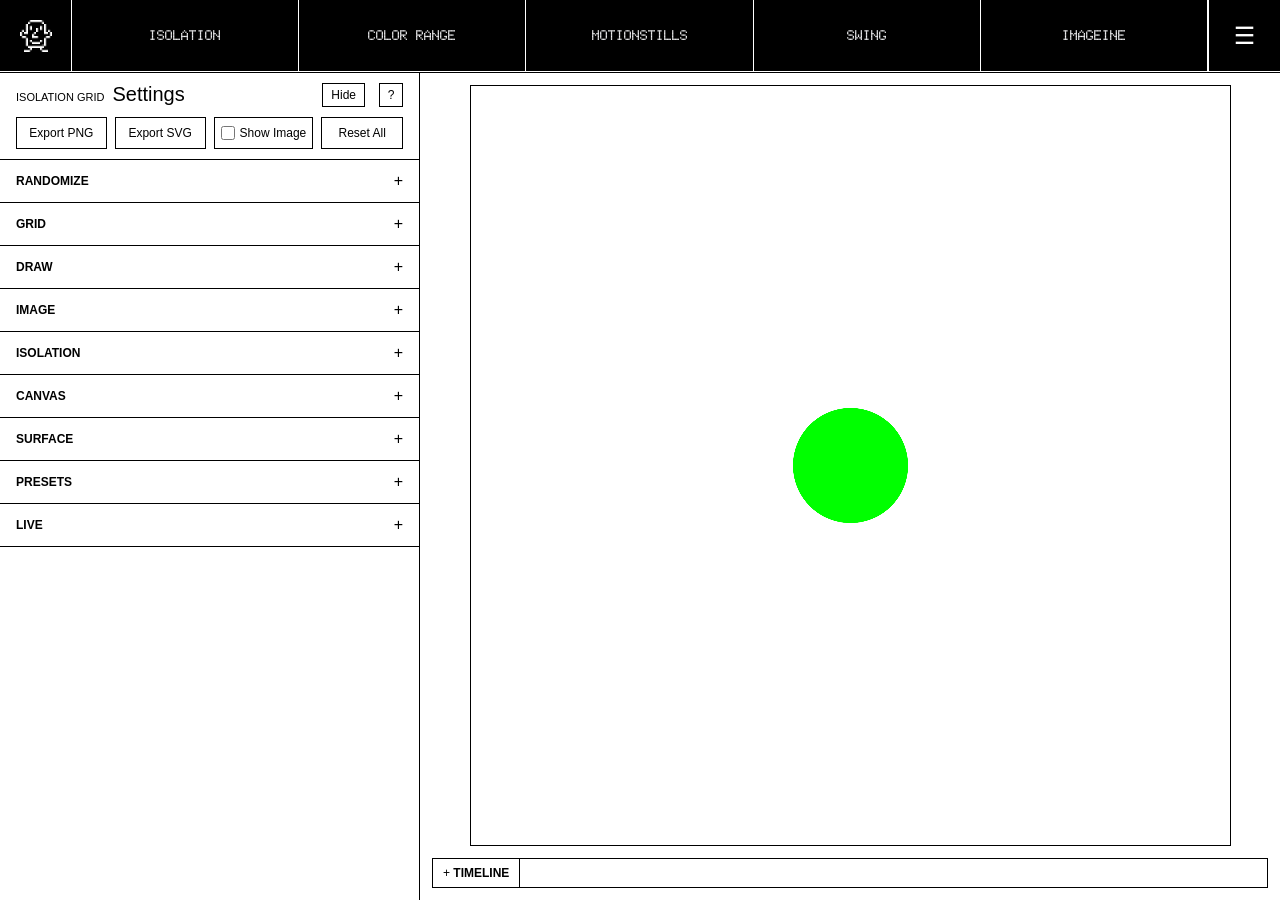
==== commit 2d3f49b6: "All apps: hide the settings behind a button A shared script (scripts/settingsToggle.js) adds a Hide " ====
--- a/apps/Isolation/index.html
+++ b/apps/Isolation/index.html
@@ -9,6 +9,7 @@
     <link rel="stylesheet" href="styles.css" />
     <script defer src="../../scripts/navConfig.js"></script>
     <script defer src="../../scripts/navMenu.js"></script>
+    <script defer src="../../scripts/settingsToggle.js" data-panel=".panel"></script>
   </head>
   <body class="isolation-page">
     <main class="app">
@@ -17,6 +18,7 @@
           <div class="panel-title">
             <p class="eyebrow">Isolation Grid</p>
             <h1>Settings</h1>
+            <span class="settings-toggle-slot" data-settings-toggle-slot></span>
             <button id="shortcutsToggle" class="help-toggle" type="button" aria-expanded="false" aria-controls="shortcuts" title="Keyboard shortcuts (?)">?</button>
           </div>
           <div class="header-actions">
@@ -51,6 +53,7 @@
               <li><span>Play / pause</span><kbd>Space</kbd></li>
               <li><span>To start</span><kbd>Home</kbd></li>
               <li><span>Record</span><kbd>⇧R</kbd></li>
+              <li><span>Hide / show settings</span><kbd>H</kbd></li>
               <li><span>Stop drawing / close</span><kbd>Esc</kbd></li>
             </ul>
           </div>
@@ -642,6 +645,11 @@
             <input id="audioSelectedOnly" type="checkbox" />
             <span>Selected objects only</span>
           </label>
+          <div class="midi-row">
+            <p id="midiStatus" class="midi-status"></p>
+            <button id="midiConnect" class="mini-button" type="button" title="Connect your MIDI controller again" hidden>Connect</button>
+            <button id="midiForgetAll" class="mini-button" type="button" hidden>Forget all</button>
+          </div>
           </div>
         </details>
       </aside>
@@ -718,6 +726,11 @@
       </section>
     </main>
 
+    <div id="midiMenu" class="midi-menu" role="menu" hidden>
+      <button id="midiLearn" type="button" role="menuitem">Learn MIDI</button>
+      <button id="midiForgetOne" type="button" role="menuitem">Forget MIDI</button>
+    </div>
+
     <script src="encoders.js"></script>
     <script src="app.js"></script>
   </body>
--- a/apps/Isolation/styles.css
+++ b/apps/Isolation/styles.css
@@ -107,12 +107,39 @@
   gap: 8px;
 }
 
+/* Hide / show settings (scripts/settingsToggle.js), in the colours of this app. */
+.isolation-page {
+  --ag-toggle-bg: var(--paper);
+  --ag-toggle-fg: var(--ink);
+  --ag-toggle-border: var(--rule);
+}
+
+.settings-toggle-slot {
+  display: flex;
+  align-self: center;
+  margin-left: auto;
+}
+
+.settings-toggle-slot .ag-settings-toggle.ag-settings-toggle,
+.isolation-page .ag-settings-toggle.ag-settings-toggle {
+  min-height: 24px;
+  height: 24px;
+  padding: 0 8px;
+  font-size: 12px;
+  letter-spacing: 0;
+  text-transform: none;
+}
+
+body.ag-settings-hidden .app {
+  grid-template-columns: minmax(0, 1fr);
+}
+
 .help-toggle {
   align-self: center;
   width: 24px;
   min-height: 24px;
   height: 24px;
-  margin-left: auto;
+  margin-left: 6px;
   padding: 0;
   font-size: 12px;
   line-height: 1;
@@ -358,7 +385,7 @@
 
 .audio-row {
   display: grid;
-  grid-template-columns: 64px 80px minmax(0, 1fr) 32px;
+  grid-template-columns: 64px 92px minmax(0, 1fr) 32px;
   align-items: center;
   gap: 10px;
   min-height: 34px;
@@ -372,6 +399,59 @@
 
 .audio-row + .check {
   margin-top: 10px;
+}
+
+.midi-row {
+  display: flex;
+  align-items: center;
+  justify-content: space-between;
+  gap: 8px;
+  margin-top: 12px;
+  padding-top: 10px;
+  border-top: 1px solid #e2e2e2;
+}
+
+.midi-status {
+  flex: 1;
+  font-size: 12px;
+  line-height: 1.3;
+}
+
+.midi-menu {
+  position: fixed;
+  z-index: 50;
+  display: grid;
+  min-width: 140px;
+  border: 1px solid var(--rule);
+  background: var(--paper);
+}
+
+.midi-menu[hidden],
+.midi-row [hidden] {
+  display: none;
+}
+
+.midi-menu button {
+  min-height: 30px;
+  border: 0;
+  text-align: left;
+  font-size: 12px;
+}
+
+.midi-menu button + button {
+  border-top: 1px solid var(--rule);
+}
+
+.has-midi > label::after {
+  content: " MIDI";
+  color: #006dff;
+  font-size: 9px;
+  vertical-align: super;
+}
+
+input[type="range"].is-learning {
+  outline: 2px dashed #006dff;
+  outline-offset: 3px;
 }
 
 .camera-row {
@@ -949,6 +1029,10 @@
 }
 
 @media (max-width: 780px) {
+  body.ag-settings-hidden .app {
+    grid-template-rows: minmax(0, 1fr);
+  }
+
   body {
     padding-top: 60px;
   }
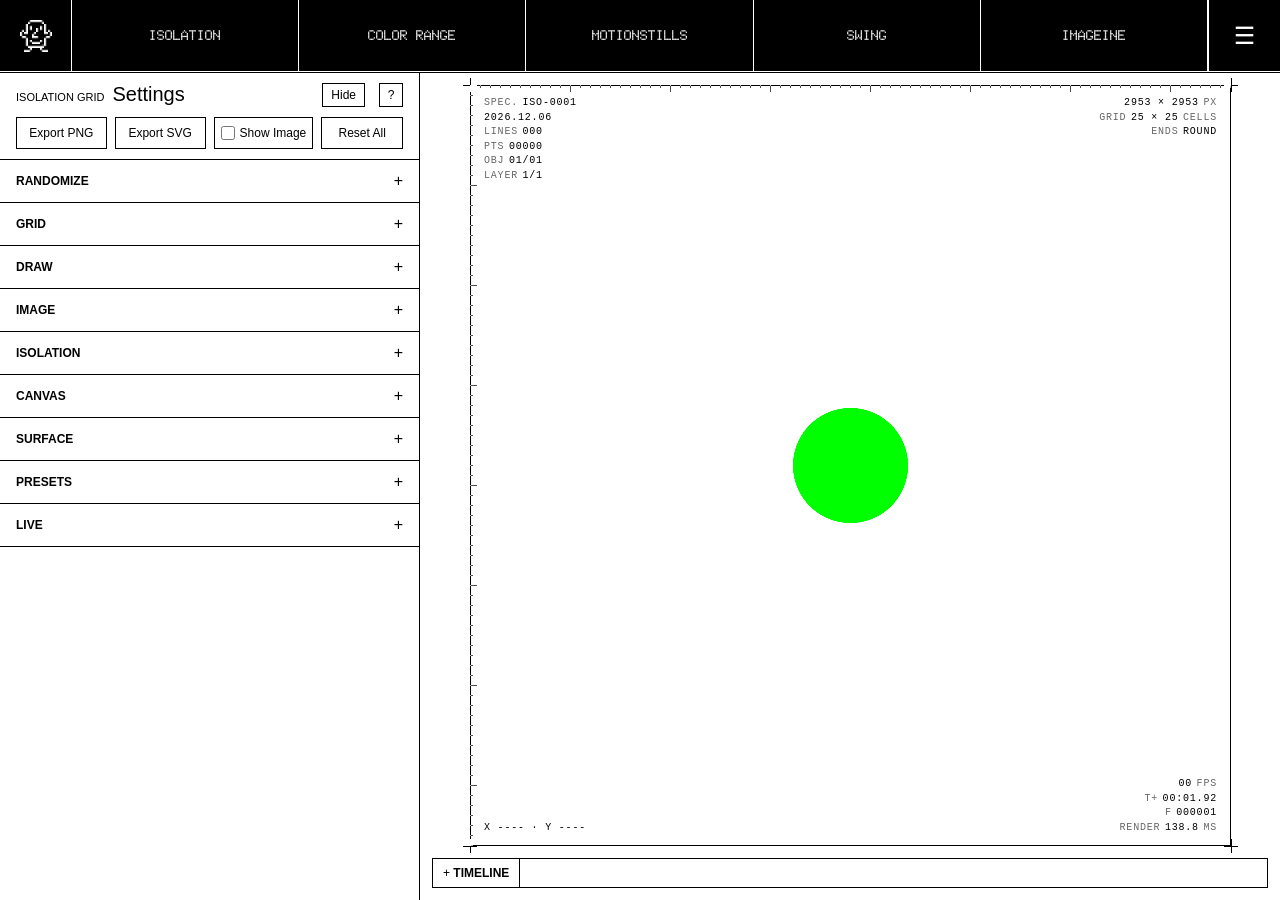
==== commit 7a7d60a8: "Isolation: six new line ends with separate finish and size, lab data readouts, mobile layout and tim" ====
--- a/apps/Isolation/index.html
+++ b/apps/Isolation/index.html
@@ -2,13 +2,15 @@
 <html lang="en">
   <head>
     <meta charset="UTF-8" />
-    <meta name="viewport" content="width=device-width, initial-scale=1.0" />
+    <meta name="viewport" content="width=device-width, initial-scale=1.0, viewport-fit=cover" />
     <title>Isolation · Accidental Graphics</title>
     <meta name="description" content="Draw reactive grid compositions with image, line, and isolation controls." />
     <link rel="stylesheet" href="../../css/nav.css" />
+    <link rel="stylesheet" href="../../css/data.css" />
     <link rel="stylesheet" href="styles.css" />
     <script defer src="../../scripts/navConfig.js"></script>
     <script defer src="../../scripts/navMenu.js"></script>
+    <script src="../../scripts/dataLayer.js"></script>
     <script defer src="../../scripts/settingsToggle.js" data-panel=".panel"></script>
   </head>
   <body class="isolation-page">
@@ -42,6 +44,7 @@
               <li><span>Move object</span><kbd>← ↑ → ↓</kbd></li>
               <li><span>Move further</span><kbd>⇧ ← ↑ → ↓</kbd></li>
               <li><span>Draw shape</span><kbd>D</kbd></li>
+              <li><span>Lab data</span><kbd>⇧D</kbd></li>
               <li><span>Grid lines</span><kbd>G</kbd></li>
               <li><span>Show image</span><kbd>I</kbd></li>
               <li><span>Randomize</span><kbd>R</kbd></li>
@@ -139,19 +142,47 @@
             <input id="lineColor" type="color" value="#000000" />
           </div>
           <div class="control">
-            <label for="strokeWeight">Outline</label>
+            <label for="strokeWeight">Outline Size</label>
             <input id="strokeWeight" type="range" min="0.2" max="24" step="0.1" value="1.2" />
             <output id="strokeWeightValue">1.2</output>
           </div>
           <div class="split">
             <div class="field">
               <label for="lineCap">Ends</label>
-              <select id="lineCap">
+              <select id="lineCap" title="The shape at both ends of every line, or only at the start when Finish has its own">
                 <option value="butt">Flat</option>
                 <option value="square">Square</option>
                 <option value="round" selected>Round</option>
-              </select>
-            </div>
+                <option value="point">Point</option>
+                <option value="arrow">Arrow</option>
+                <option value="dot">Dot</option>
+                <option value="diamond">Diamond</option>
+                <option value="bar">Bar</option>
+                <option value="taper">Taper</option>
+              </select>
+            </div>
+            <div class="field">
+              <label for="lineCapEnd">Finish</label>
+              <select id="lineCapEnd" title="A different shape for where each line finishes (the way you drew it)">
+                <option value="same" selected>Same</option>
+                <option value="butt">Flat</option>
+                <option value="square">Square</option>
+                <option value="round">Round</option>
+                <option value="point">Point</option>
+                <option value="arrow">Arrow</option>
+                <option value="dot">Dot</option>
+                <option value="diamond">Diamond</option>
+                <option value="bar">Bar</option>
+                <option value="taper">Taper</option>
+              </select>
+            </div>
+          </div>
+          <div id="capSizeRow" class="control" hidden>
+            <label for="capSize">End Size</label>
+            <input id="capSize" type="range" min="25" max="400" step="5" value="100" data-unit="%" title="Size of arrow, dot, diamond, bar, point and taper ends, relative to the line width" />
+            <output id="capSizeValue">100%</output>
+          </div>
+          <div class="split">
             <div class="field">
               <label for="lineJoin">Corners</label>
               <select id="lineJoin">
@@ -162,13 +193,13 @@
             </div>
           </div>
           <div class="control">
-            <label for="randomLineCount">Random</label>
+            <label for="randomLineCount">Count</label>
             <input id="randomLineCount" type="range" min="4" max="400" step="1" value="28" title="How many lines Random Lines makes" />
             <output id="randomLineCountValue">28</output>
           </div>
           <div class="control">
             <label for="randomLineLength">Length</label>
-            <input id="randomLineLength" type="range" min="2" max="40" step="1" value="10" />
+            <input id="randomLineLength" type="range" min="2" max="40" step="1" value="10" title="How many grid steps each random line takes, at most" />
             <output id="randomLineLengthValue">10</output>
           </div>
           <div class="button-row">
@@ -563,6 +594,10 @@
           </div>
           <button id="applySize" type="button">Apply Size</button>
           <p id="pixelSize" class="meter">2953 x 2953 px</p>
+          <label class="check" title="Measurements around the canvas: size, grid, lines, pointer, time. Never in exports. (⇧D)">
+            <input id="showData" type="checkbox" checked />
+            <span>Lab Data</span>
+          </label>
           </div>
         </details>
 
--- a/css/nav.css
+++ b/css/nav.css
@@ -21,6 +21,10 @@
   border-bottom: 1px solid #fff;
   font-family: "Doto", system-ui;
   font-variation-settings: "ROND" 0;
+  /* Notch / landscape safe areas (viewport-fit=cover). */
+  padding-left: env(safe-area-inset-left);
+  padding-right: env(safe-area-inset-right);
+  -webkit-tap-highlight-color: transparent;
 }
 
 .site-nav nav {
@@ -153,6 +157,31 @@
 
 #menuDropdown.is-open {
   display: block;
+  animation: ag-menu-open var(--ag-dur-3, 420ms) var(--ag-ease-out, cubic-bezier(.22, 1, .36, 1)) both;
+}
+
+/* Secondary motion: the panel unrolls, then the links follow one after another. */
+#menuDropdown.is-open a {
+  animation: ag-menu-item 360ms var(--ag-ease-out, cubic-bezier(.22, 1, .36, 1)) both;
+  animation-delay: calc(60ms + var(--i, 0) * 45ms);
+}
+
+@keyframes ag-menu-open {
+  from { clip-path: inset(0 0 100% 0); }
+  to { clip-path: inset(0 0 0 0); }
+}
+
+@keyframes ag-menu-item {
+  from { opacity: 0; transform: translateX(10px); }
+  to { opacity: 1; transform: none; }
+}
+
+#hamburgerMenu .hamburger-icon {
+  transition: transform var(--ag-dur-3, 420ms) var(--ag-ease-spring, cubic-bezier(.34, 1.56, .64, 1));
+}
+
+#hamburgerMenu.is-open .hamburger-icon {
+  transform: rotate(90deg);
 }
 
 #menuDropdown a {
@@ -212,13 +241,35 @@
   }
 
   #menuDropdown {
-    right: 8px;
+    right: max(8px, env(safe-area-inset-right));
     max-height: calc(100dvh - 68px);
     overflow-y: auto;
   }
 }
 
+@media (max-width: 768px), (pointer: coarse) {
+  #menuDropdown a {
+    min-height: 52px;
+    font-size: 1rem;
+  }
+
+  #hamburgerMenu {
+    touch-action: manipulation;
+  }
+}
+
+@media (max-width: 768px) {
+  #menuDropdown {
+    min-width: min(240px, calc(100vw - 16px));
+  }
+}
+
 @media (prefers-reduced-motion: reduce) {
+  #menuDropdown.is-open,
+  #menuDropdown.is-open a {
+    animation: none !important;
+  }
+
   .site-nav *,
   .site-nav *::before,
   .site-nav *::after {
@@ -241,3 +292,62 @@
   height: 0;
   pointer-events: none;
 }
+
+/* Live data strip in the footer (made in navMenu.js for .app-year[data-live]). */
+.app-year[data-live] {
+  justify-content: space-between;
+  gap: 16px;
+  font-family: var(--ag-data-font, ui-monospace, Menlo, Consolas, monospace);
+  font-variant-numeric: tabular-nums;
+  font-size: 10px;
+  letter-spacing: 0.08em;
+  line-height: 1.25;
+  font-weight: 400;
+  border-top: 1px solid rgba(255, 255, 255, 0.2);
+  padding-left: max(14px, env(safe-area-inset-left));
+  padding-right: max(14px, env(safe-area-inset-right));
+  padding-bottom: calc(8px + env(safe-area-inset-bottom));
+  box-sizing: border-box;
+}
+
+.app-year__label {
+  white-space: nowrap;
+}
+
+.app-year__data {
+  display: flex;
+  gap: 14px;
+  white-space: nowrap;
+  min-width: 0;
+  overflow: hidden;
+}
+
+.app-year__key {
+  margin-right: 0.5em;
+  color: rgba(255, 255, 255, 0.4);
+}
+
+.app-year__value {
+  color: rgba(255, 255, 255, 0.85);
+}
+
+@media (max-width: 900px) {
+  .app-year__item--ptr,
+  .app-year__item--upd {
+    display: none;
+  }
+}
+
+@media (max-width: 600px) {
+  .app-year__item--load {
+    display: none;
+  }
+
+  .app-year__label {
+    display: none;
+  }
+
+  .app-year[data-live] {
+    justify-content: center;
+  }
+}
--- a/css/data.css
+++ b/css/data.css
@@ -0,0 +1,207 @@
+/* Accidental Graphics: shared data layer + motion tokens.
+   Used together with scripts/dataLayer.js (API documented there). Include in every page's <head>:
+     <link rel="stylesheet" href="../css/data.css">
+   Colours come from --ag-data-fg / --ag-data-dim (default: currentColor), so the same classes work on the
+   dark apps (white on black) and on Isolation (black on white). Override them on any ancestor. */
+
+:root {
+  /* Motion tokens */
+  --ag-ease-out: cubic-bezier(.22, 1, .36, 1);
+  --ag-ease-spring: cubic-bezier(.34, 1.56, .64, 1);
+  --ag-dur-1: 120ms;
+  --ag-dur-2: 220ms;
+  --ag-dur-3: 420ms;
+
+  /* Data aesthetic */
+  --ag-data-fg: currentColor;
+  --ag-data-dim: color-mix(in srgb, currentColor 55%, transparent);
+  --ag-data-font: ui-monospace, "SFMono-Regular", Menlo, Consolas, "Liberation Mono", monospace;
+  --ag-data-size: 10px;
+  --ag-data-track: .08em;
+  --ag-data-line: 1px;
+}
+
+@media (prefers-reduced-motion: reduce) {
+  :root {
+    --ag-dur-1: 0ms;
+    --ag-dur-2: 0ms;
+    --ag-dur-3: 0ms;
+  }
+}
+
+/* ---------- Base mono label ---------- */
+.ag-mono,
+.ag-readout,
+.ag-hud,
+.ag-fig,
+.ag-tag {
+  font-family: var(--ag-data-font);
+  font-size: var(--ag-data-size);
+  font-variant-numeric: tabular-nums;
+  letter-spacing: var(--ag-data-track);
+  line-height: 1.25;
+  text-transform: uppercase;
+}
+
+/* ---------- Readout: LABEL 042 PX ---------- */
+.ag-readout {
+  display: inline-flex;
+  align-items: baseline;
+  gap: .5em;
+  color: var(--ag-data-fg);
+  white-space: nowrap;
+}
+.ag-readout__label,
+.ag-readout__unit { color: var(--ag-data-dim); }
+.ag-readout__value { display: inline-block; font-weight: 500; }
+/* A readout that AGData.readouts() put into a slider's <label>: sits at its right edge. */
+.ag-readout--in-label { float: right; margin-left: auto; padding-left: .75em; }
+.ag-readout--after { margin-left: .5em; }
+
+/* ---------- Number tick (AGData.tick(el) alternates the two classes to restart it) ---------- */
+@keyframes ag-tick-a { from { transform: translateY(-.35em); opacity: .35; } to { transform: none; opacity: 1; } }
+@keyframes ag-tick-b { from { transform: translateY(-.35em); opacity: .35; } to { transform: none; opacity: 1; } }
+.ag-tick-a { animation: ag-tick-a var(--ag-dur-2) var(--ag-ease-out); }
+.ag-tick-b { animation: ag-tick-b var(--ag-dur-2) var(--ag-ease-out); }
+.ag-readout .ag-tick-a,
+.ag-readout .ag-tick-b { display: inline-block; }
+
+/* ---------- Specimen tag: SPEC. ISO-0007 ---------- */
+.ag-tag {
+  display: inline-block;
+  padding: 1px 5px;
+  border: var(--ag-data-line) solid var(--ag-data-fg);
+  color: var(--ag-data-fg);
+}
+
+/* ---------- Figure caption: FIG. 01 — ... ---------- */
+.ag-fig { color: var(--ag-data-dim); }
+.ag-fig::before { content: attr(data-fig) " \2014  "; color: var(--ag-data-fg); }
+.ag-fig:not([data-fig])::before { content: none; }
+
+/* ---------- Dashed guide (horizontal by default) ---------- */
+.ag-guide {
+  border: 0;
+  border-top: var(--ag-data-line) dashed var(--ag-data-dim);
+  margin: 0;
+}
+.ag-guide--v { border-top: 0; border-left: var(--ag-data-line) dashed var(--ag-data-dim); align-self: stretch; }
+
+/* ---------- Registration / crop marks: put .ag-reg.ag-reg--tl etc. in a positioned box ---------- */
+.ag-reg {
+  position: absolute;
+  width: 14px;
+  height: 14px;
+  pointer-events: none;
+  color: var(--ag-data-fg);
+}
+.ag-reg::before,
+.ag-reg::after { content: ""; position: absolute; background: currentColor; }
+.ag-reg::before { left: 0; right: 0; top: 50%; height: var(--ag-data-line); }
+.ag-reg::after { top: 0; bottom: 0; left: 50%; width: var(--ag-data-line); }
+.ag-reg--tl { left: -7px; top: -7px; }
+.ag-reg--tr { right: -7px; top: -7px; }
+.ag-reg--bl { left: -7px; bottom: -7px; }
+.ag-reg--br { right: -7px; bottom: -7px; }
+
+/* ---------- Edge tick ruler: --ag-tick = minor spacing (CSS px), major every 10 ---------- */
+.ag-ruler {
+  --ag-tick: 10px;
+  position: absolute;
+  pointer-events: none;
+  color: var(--ag-data-fg);
+  opacity: .7;
+}
+.ag-ruler--top,
+.ag-ruler--bottom {
+  left: 0;
+  right: 0;
+  height: 7px;
+  background:
+    repeating-linear-gradient(to right, currentColor 0 1px, transparent 1px calc(var(--ag-tick) * 10)) top left / 100% 7px no-repeat,
+    repeating-linear-gradient(to right, currentColor 0 1px, transparent 1px var(--ag-tick)) top left / 100% 3px no-repeat;
+}
+.ag-ruler--top { top: 0; }
+.ag-ruler--bottom { bottom: 0; transform: scaleY(-1); }
+.ag-ruler--left,
+.ag-ruler--right {
+  top: 0;
+  bottom: 0;
+  width: 7px;
+  background:
+    repeating-linear-gradient(to bottom, currentColor 0 1px, transparent 1px calc(var(--ag-tick) * 10)) top left / 7px 100% no-repeat,
+    repeating-linear-gradient(to bottom, currentColor 0 1px, transparent 1px var(--ag-tick)) top left / 3px 100% no-repeat;
+}
+.ag-ruler--left { left: 0; }
+.ag-ruler--right { right: 0; transform: scaleX(-1); }
+
+/* ---------- HUD overlay (AGData.hud) ---------- */
+.ag-hud {
+  position: absolute;
+  inset: 0;
+  z-index: 5;
+  pointer-events: none;
+  user-select: none;
+  color: var(--ag-data-fg);
+  overflow: visible;
+  contain: layout style;
+}
+.ag-hud--fixed { position: fixed; inset: auto; }
+/* Readable over any artwork: white + difference = inverse of what is underneath. */
+.ag-hud--blend { --ag-data-fg: #fff; --ag-data-dim: rgba(255, 255, 255, .6); mix-blend-mode: difference; }
+.ag-hud__frame { position: absolute; }
+.ag-hud__slot {
+  position: absolute;
+  display: flex;
+  flex-direction: column;
+  gap: 2px;
+  max-width: 48%;
+  padding: 12px 14px;
+}
+.ag-hud__slot--tl { left: 0; top: 0; align-items: flex-start; }
+.ag-hud__slot--tr { right: 0; top: 0; align-items: flex-end; text-align: right; }
+.ag-hud__slot--bl { left: 0; bottom: 0; align-items: flex-start; }
+.ag-hud__slot--br { right: 0; bottom: 0; align-items: flex-end; text-align: right; }
+.ag-hud .ag-readout { gap: .45em; }
+.ag-hud--cramped .ag-hud__slot { display: none; }
+
+/* Global D toggle: fades every .ag-data element. */
+.ag-data {
+  transition: opacity var(--ag-dur-2) var(--ag-ease-out), visibility 0s linear 0s;
+}
+html.ag-data-hidden .ag-data {
+  opacity: 0;
+  visibility: hidden;
+  transition: opacity var(--ag-dur-2) var(--ag-ease-out), visibility 0s linear var(--ag-dur-2);
+}
+@media (max-width: 480px) {
+  .ag-hud { --ag-data-size: 9px; }
+  .ag-hud__slot { padding: 8px 10px; }
+}
+
+/* ---------- Secondary motion (html.ag-motion is set by dataLayer.js; remove it to opt out) ----------
+   Uses the independent `scale` property and animations, so it never overrides an app's own `transform`
+   or `transition` declarations. :where() keeps the hover easing at zero specificity. */
+@keyframes ag-press { to { scale: .97; } }
+@keyframes ag-release { from { scale: .97; } 55% { scale: 1.015; } to { scale: 1; } }
+html.ag-motion :is(button, input[type="button"], input[type="submit"], .ag-pressable):not(:disabled):active {
+  animation: ag-press var(--ag-dur-1) var(--ag-ease-out) forwards;
+}
+html.ag-motion .ag-released { animation: ag-release var(--ag-dur-3) var(--ag-ease-out); }
+:where(html.ag-motion) :where(button, a, select, summary, input, label, .ag-pressable) {
+  transition:
+    color var(--ag-dur-2) var(--ag-ease-out),
+    background-color var(--ag-dur-2) var(--ag-ease-out),
+    border-color var(--ag-dur-2) var(--ag-ease-out),
+    box-shadow var(--ag-dur-2) var(--ag-ease-out),
+    opacity var(--ag-dur-2) var(--ag-ease-out),
+    outline-offset var(--ag-dur-1) var(--ag-ease-out);
+}
+:where(html.ag-motion) :where(button, a, select, summary, input):focus-visible { outline-offset: 2px; }
+
+@media (prefers-reduced-motion: reduce) {
+  html.ag-motion :is(button, input[type="button"], input[type="submit"], .ag-pressable):active,
+  html.ag-motion .ag-released,
+  .ag-tick-a,
+  .ag-tick-b { animation: none; }
+}
--- a/apps/Isolation/styles.css
+++ b/apps/Isolation/styles.css
@@ -4,6 +4,8 @@
   --ink: #000000;
   --rule: #000000;
   --gap: 14px;
+  /* Height of the black menu bar (css/nav.css). */
+  --iso-nav: 72px;
   font-family: Arial, Helvetica, sans-serif;
 }
 
@@ -22,7 +24,7 @@
 body {
   background: var(--paper);
   color: var(--ink);
-  padding-top: 72px;
+  padding-top: var(--iso-nav);
 }
 
 button,
@@ -77,7 +79,7 @@
 .app {
   display: grid;
   grid-template-columns: 420px minmax(0, 1fr);
-  height: calc(100dvh - 72px);
+  height: calc(100dvh - var(--iso-nav));
   min-height: 0;
   border-top: 1px solid var(--rule);
 }
@@ -229,7 +231,6 @@
 }
 
 h1,
-h2,
 p {
   margin: 0;
 }
@@ -245,20 +246,6 @@
   font-size: 11px;
   line-height: 1;
   text-transform: uppercase;
-}
-
-h2 {
-  margin-bottom: 8px;
-  font-size: 12px;
-  font-weight: 700;
-  line-height: 1;
-  text-transform: uppercase;
-  letter-spacing: 0;
-}
-
-section {
-  padding: 18px 0;
-  border-bottom: 1px solid var(--rule);
 }
 
 .control-group {
@@ -678,7 +665,6 @@
   height: 100%;
   padding: 12px;
   overflow: hidden;
-  border-bottom: 0;
 }
 
 .canvas-shell {
@@ -828,6 +814,7 @@
   /* Keys at 0s and at the end stay fully visible: the track area is inset from the label column and the edge. */
   --track-left: 158px;
   --track-right: 8px;
+  --label-w: 150px;
   position: relative;
   max-height: 30vh;
   overflow-x: hidden;
@@ -840,7 +827,7 @@
 .timeline-ruler,
 .timeline-row {
   display: grid;
-  grid-template-columns: 150px minmax(0, 1fr);
+  grid-template-columns: var(--label-w) minmax(0, 1fr);
 }
 
 .timeline-ruler {
@@ -886,7 +873,7 @@
 
 .timeline-track {
   position: relative;
-  margin: 0 var(--track-right) 0 calc(var(--track-left) - 150px);
+  margin: 0 var(--track-right) 0 calc(var(--track-left) - var(--label-w));
   cursor: ew-resize;
 }
 
@@ -1022,6 +1009,11 @@
 }
 
 @media (max-width: 480px) {
+  /* The menu bar is lower on phones (css/nav.css). */
+  :root {
+    --iso-nav: 60px;
+  }
+
   /* Four header buttons do not fit next to each other on a phone. */
   .header-actions {
     grid-template-columns: 1fr 1fr;
@@ -1033,12 +1025,7 @@
     grid-template-rows: minmax(0, 1fr);
   }
 
-  body {
-    padding-top: 60px;
-  }
-
   .app {
-    height: calc(100dvh - 60px);
     grid-template-columns: 1fr;
     grid-template-rows: minmax(0, 50%) minmax(0, 50%);
   }
@@ -1063,3 +1050,214 @@
     max-height: 100%;
   }
 }
+
+.check[hidden] {
+  display: none;
+}
+
+.meter + .check {
+  margin-top: 10px;
+}
+
+/* Values read like instrument readouts (css/data.css font). */
+output,
+.meter {
+  font-family: var(--ag-data-font, ui-monospace, Menlo, monospace);
+  font-size: 11px;
+  letter-spacing: 0.02em;
+}
+
+/* Secondary motion: a section's content settles in just after it opens. */
+.control-group[open] > .group-body {
+  animation: iso-reveal var(--ag-dur-3, 420ms) var(--ag-ease-out, ease-out) both;
+}
+
+@keyframes iso-reveal {
+  from {
+    opacity: 0;
+    transform: translateY(-6px);
+  }
+}
+
+.timeline-body:not([hidden]),
+.video-export:not([hidden]) {
+  animation: iso-reveal var(--ag-dur-2, 220ms) var(--ag-ease-out, ease-out) both;
+}
+
+@media (prefers-reduced-motion: reduce) {
+  .control-group[open] > .group-body,
+  .timeline-body:not([hidden]),
+  .video-export:not([hidden]) {
+    animation: none;
+  }
+}
+
+/* ---------- Phones and tablets: the settings are a bottom sheet (scripts/settingsToggle.js) ---------- */
+body.ag-sheet {
+  -webkit-tap-highlight-color: transparent;
+}
+
+/* The panel floats as the sheet, so the stage gets the whole area above it. */
+body.ag-sheet .app {
+  grid-template-columns: minmax(0, 1fr);
+  grid-template-rows: minmax(0, 1fr);
+  height: calc(100dvh - var(--iso-nav) - var(--ag-sheet-h, 0px));
+}
+
+body.ag-sheet .stage {
+  height: 100%;
+  gap: 8px;
+  padding: 8px max(8px, env(safe-area-inset-right)) 8px max(8px, env(safe-area-inset-left));
+}
+
+/* Tap targets of at least 40px and 16px text in fields (no zoom on focus in iOS). */
+body.ag-sheet .panel button,
+body.ag-sheet .timeline button,
+body.ag-sheet .video-export button {
+  min-height: 40px;
+}
+
+body.ag-sheet .panel select,
+body.ag-sheet .panel input[type="number"],
+body.ag-sheet .panel input[type="text"],
+body.ag-sheet .panel textarea,
+body.ag-sheet .timeline select,
+body.ag-sheet .timeline input,
+body.ag-sheet .video-export select {
+  min-height: 40px;
+  font-size: 16px;
+}
+
+body.ag-sheet .panel input[type="color"] {
+  width: 48px;
+  height: 40px;
+}
+
+body.ag-sheet .panel input[type="range"] {
+  height: 40px;
+}
+
+body.ag-sheet .header-actions button,
+body.ag-sheet .header-actions .check {
+  height: 40px;
+  font-size: 13px;
+}
+
+body.ag-sheet .help-toggle {
+  width: 40px;
+  height: 40px;
+  min-height: 40px;
+  font-size: 15px;
+}
+
+body.ag-sheet .check {
+  min-height: 40px;
+}
+
+body.ag-sheet .check input {
+  width: 20px;
+  height: 20px;
+}
+
+body.ag-sheet .control {
+  min-height: 40px;
+}
+
+body.ag-sheet .mini-button,
+body.ag-sheet .mini-select {
+  min-height: 40px;
+  height: 40px;
+  font-size: 14px;
+}
+
+body.ag-sheet .audio-row select {
+  min-height: 40px;
+}
+
+body.ag-sheet.motion-on .key-button {
+  width: 32px;
+  height: 32px;
+  min-height: 32px;
+  font-size: 16px;
+}
+
+body.ag-sheet.motion-on .control {
+  grid-template-columns: 84px minmax(0, 1fr) 44px 32px;
+}
+
+/* Timeline: the transport wraps onto two rows, rows and keys are big enough to touch. */
+body.ag-sheet .timeline {
+  font-size: 13px;
+}
+
+body.ag-sheet .timeline-bar {
+  flex-wrap: wrap;
+  padding: 0;
+}
+
+body.ag-sheet .timeline-bar .timeline-toggle {
+  height: 40px;
+  min-height: 40px;
+}
+
+body.ag-sheet .timeline-transport {
+  flex: 1 1 100%;
+  flex-wrap: wrap;
+  gap: 6px;
+  padding: 6px;
+  border-top: 1px solid var(--rule);
+}
+
+body.ag-sheet .timeline-bar .export-video {
+  margin-left: 0;
+}
+
+body.ag-sheet .timeline-bar button,
+body.ag-sheet .timeline-bar select,
+body.ag-sheet .video-export button,
+body.ag-sheet .video-export select {
+  height: 40px;
+  min-height: 40px;
+  font-size: 14px;
+}
+
+body.ag-sheet .timeline-field input {
+  width: 64px;
+}
+
+body.ag-sheet .time-display {
+  min-width: 0;
+}
+
+body.ag-sheet .timeline-body {
+  --track-left: 96px;
+  --track-right: 14px;
+  --label-w: 88px;
+  max-height: 34dvh;
+}
+
+body.ag-sheet .timeline-ruler {
+  height: 30px;
+}
+
+body.ag-sheet .timeline-row,
+body.ag-sheet .timeline-row .timeline-label {
+  height: 36px;
+  min-height: 36px;
+}
+
+body.ag-sheet .timeline-row .timeline-label {
+  font-size: 12px;
+}
+
+body.ag-sheet .key-dot {
+  width: 13px;
+  height: 13px;
+}
+
+/* Bigger hit area than the visible key. */
+body.ag-sheet .key-dot::after {
+  content: "";
+  position: absolute;
+  inset: -10px;
+}
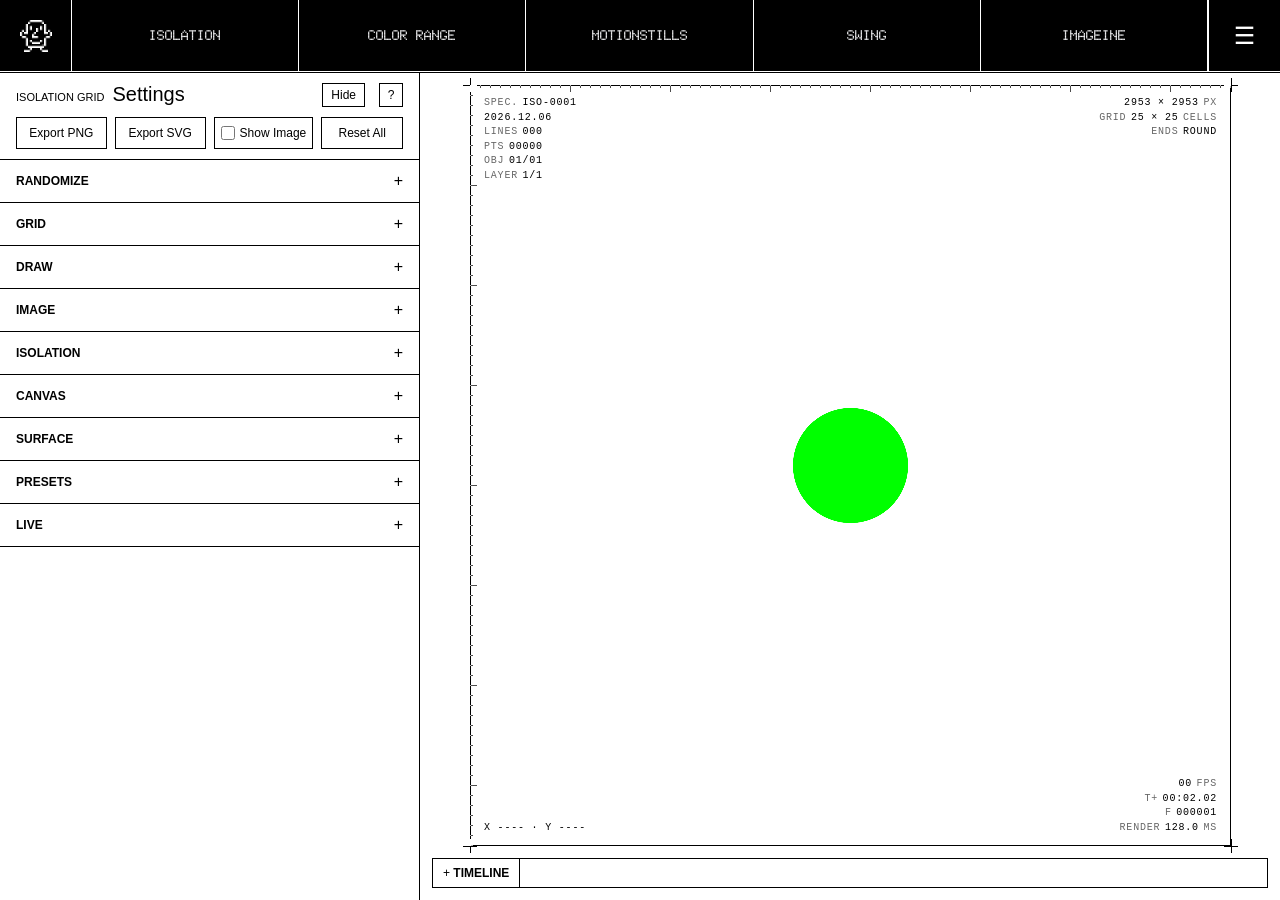
==== commit 538e9944: "Site: drop tile and catalogue tags, richer footer data strip, about fits the screen, no custom curso" ====
--- a/apps/Isolation/index.html
+++ b/apps/Isolation/index.html
@@ -75,23 +75,23 @@
             <span>Draw</span>
           </label>
           <label class="check">
-            <input id="randomizeImageSettings" type="checkbox" checked />
+            <input id="randomizeImageSettings" type="checkbox" />
             <span>Image</span>
           </label>
           <label class="check">
-            <input id="randomizeIsolationSettings" type="checkbox" checked />
+            <input id="randomizeIsolationSettings" type="checkbox" />
             <span>Isolation</span>
           </label>
           <label class="check">
-            <input id="randomizeCanvasSettings" type="checkbox" checked />
+            <input id="randomizeCanvasSettings" type="checkbox" />
             <span>Canvas</span>
           </label>
           <label class="check">
-            <input id="randomizeSurfaceSettings" type="checkbox" checked />
+            <input id="randomizeSurfaceSettings" type="checkbox" />
             <span>Surface</span>
           </label>
           <label class="check">
-            <input id="randomizeKeepColors" type="checkbox" />
+            <input id="randomizeKeepColors" type="checkbox" checked />
             <span>Keep Colors</span>
           </label>
           </div>
--- a/css/nav.css
+++ b/css/nav.css
@@ -283,16 +283,6 @@
   }
 }
 
-/* Cursor trail (made in navMenu.js). Fixed, so moving the mouse never makes the page longer. */
-.cursor-trail {
-  position: fixed;
-  top: 0;
-  left: 0;
-  width: 0;
-  height: 0;
-  pointer-events: none;
-}
-
 /* Live data strip in the footer (made in navMenu.js for .app-year[data-live]). */
 .app-year[data-live] {
   justify-content: space-between;
@@ -331,23 +321,22 @@
   color: rgba(255, 255, 255, 0.85);
 }
 
-@media (max-width: 900px) {
-  .app-year__item--ptr,
-  .app-year__item--upd {
-    display: none;
-  }
-}
-
 @media (max-width: 600px) {
-  .app-year__item--load {
-    display: none;
-  }
-
   .app-year__label {
     display: none;
   }
 
   .app-year[data-live] {
     justify-content: center;
-  }
-}
+    gap: 0;
+    letter-spacing: 0.04em;
+  }
+
+  .app-year__data {
+    gap: 10px;
+  }
+
+  .app-year__key {
+    margin-right: 0.35em;
+  }
+}
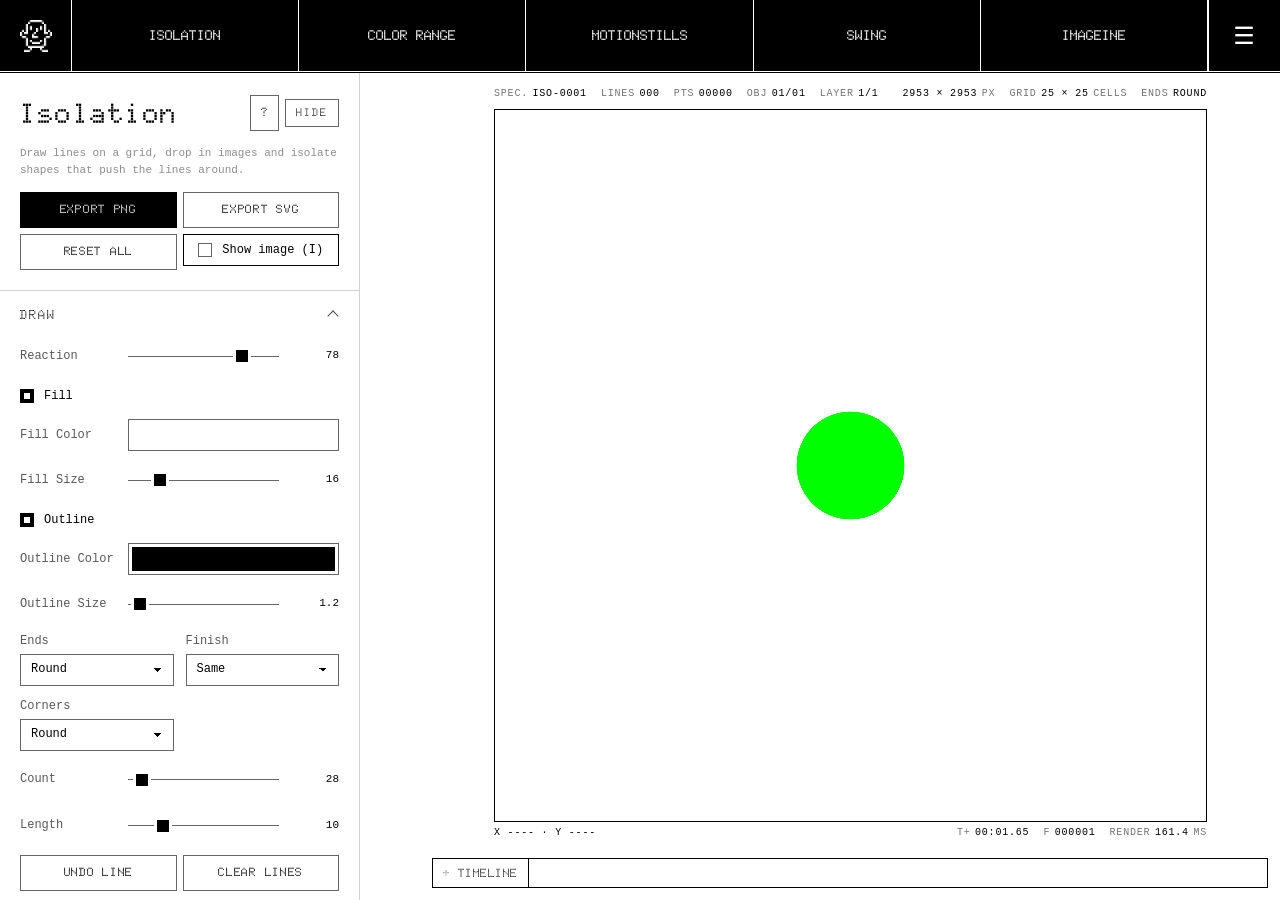
==== commit d57c6fa2: "All apps: one clean panel system, no rulers around the canvas - Lab data: rulers and corner marks re" ====
--- a/apps/Isolation/index.html
+++ b/apps/Isolation/index.html
@@ -8,29 +8,32 @@
     <link rel="stylesheet" href="../../css/nav.css" />
     <link rel="stylesheet" href="../../css/data.css" />
     <link rel="stylesheet" href="styles.css" />
+    <link rel="stylesheet" href="../../css/tool.css" />
     <script defer src="../../scripts/navConfig.js"></script>
     <script defer src="../../scripts/navMenu.js"></script>
     <script src="../../scripts/dataLayer.js"></script>
     <script defer src="../../scripts/settingsToggle.js" data-panel=".panel"></script>
   </head>
-  <body class="isolation-page">
+  <body class="isolation-page tool-ui tool-ui--light">
     <main class="app">
-      <aside class="panel" aria-label="controls">
-        <header class="panel-header">
-          <div class="panel-title">
-            <p class="eyebrow">Isolation Grid</p>
-            <h1>Settings</h1>
-            <span class="settings-toggle-slot" data-settings-toggle-slot></span>
-            <button id="shortcutsToggle" class="help-toggle" type="button" aria-expanded="false" aria-controls="shortcuts" title="Keyboard shortcuts (?)">?</button>
-          </div>
-          <div class="header-actions">
-            <button id="exportPng" type="button" title="Export PNG (E)">Export PNG</button>
+      <aside class="panel" id="isoPanel" aria-label="controls">
+        <header class="panel-header tool-head">
+          <div class="tool-head__row">
+            <h1 class="tool-title">Isolation</h1>
+            <div class="tool-head__tools">
+              <button id="shortcutsToggle" class="help-toggle" type="button" aria-expanded="false" aria-controls="shortcuts" title="Keyboard shortcuts (?)">?</button>
+              <span class="settings-toggle-slot" data-settings-toggle-slot></span>
+            </div>
+          </div>
+          <p class="tool-lede">Draw lines on a grid, drop in images and isolate shapes that push the lines around.</p>
+          <div class="header-actions tool-actions">
+            <button id="exportPng" type="button" class="is-primary" title="Export PNG (E)">Export PNG</button>
             <button id="exportSvg" type="button" title="Export SVG: vector paths for print, plotters and Illustrator (⇧E)">Export SVG</button>
+            <button id="resetAllTop" type="button">Reset all</button>
             <label class="check">
               <input id="showImage" type="checkbox" />
-              <span>Show Image</span>
-            </label>
-            <button id="resetAllTop" type="button">Reset All</button>
+              <span>Show image (I)</span>
+            </label>
           </div>
           <div id="shortcuts" class="shortcuts" hidden>
             <p class="shortcuts-title">Shortcuts</p>
@@ -62,57 +65,7 @@
           </div>
         </header>
 
-        <details class="control-group">
-          <summary>Randomize</summary>
-          <div class="group-body">
-          <button id="randomizeAll" type="button">Randomize</button>
-          <label class="check">
-            <input id="randomizeGridSettings" type="checkbox" checked />
-            <span>Grid</span>
-          </label>
-          <label class="check">
-            <input id="randomizeDrawSettings" type="checkbox" checked />
-            <span>Draw</span>
-          </label>
-          <label class="check">
-            <input id="randomizeImageSettings" type="checkbox" />
-            <span>Image</span>
-          </label>
-          <label class="check">
-            <input id="randomizeIsolationSettings" type="checkbox" />
-            <span>Isolation</span>
-          </label>
-          <label class="check">
-            <input id="randomizeCanvasSettings" type="checkbox" />
-            <span>Canvas</span>
-          </label>
-          <label class="check">
-            <input id="randomizeSurfaceSettings" type="checkbox" />
-            <span>Surface</span>
-          </label>
-          <label class="check">
-            <input id="randomizeKeepColors" type="checkbox" checked />
-            <span>Keep Colors</span>
-          </label>
-          </div>
-        </details>
-
-        <details class="control-group">
-          <summary>Grid</summary>
-          <div class="group-body">
-          <label class="check">
-            <input id="showGrid" type="checkbox" />
-            <span>Show Grid Lines</span>
-          </label>
-          <div class="control">
-            <label for="gridSize">Size</label>
-            <input id="gridSize" type="range" min="9" max="201" step="2" value="25" />
-            <output id="gridSizeValue">25</output>
-          </div>
-          </div>
-        </details>
-
-        <details class="control-group">
+        <details class="control-group" open>
           <summary>Draw</summary>
           <div class="group-body">
           <div class="control">
@@ -212,6 +165,222 @@
               <input id="randomLineAdd" type="checkbox" />
               <span>Add</span>
             </label>
+          </div>
+          </div>
+        </details>
+
+        <details class="control-group">
+          <summary>Grid</summary>
+          <div class="group-body">
+          <label class="check">
+            <input id="showGrid" type="checkbox" />
+            <span>Show Grid Lines</span>
+          </label>
+          <div class="control">
+            <label for="gridSize">Size</label>
+            <input id="gridSize" type="range" min="9" max="201" step="2" value="25" />
+            <output id="gridSizeValue">25</output>
+          </div>
+          </div>
+        </details>
+
+        <details class="control-group">
+          <summary>Isolation</summary>
+          <div class="group-body">
+          <div class="field">
+            <label for="isolationSelect">Object</label>
+            <select id="isolationSelect"></select>
+          </div>
+          <label class="check">
+            <input id="isolationEnabled" type="checkbox" checked />
+            <span>Enabled</span>
+          </label>
+          <label class="check">
+            <input id="isolationOutline" type="checkbox" checked />
+            <span>Outline</span>
+          </label>
+          <div class="button-row">
+            <button id="addIsolation" type="button">Add</button>
+            <button id="removeIsolation" type="button">Remove</button>
+          </div>
+          <div class="field">
+            <label for="isolationShape">Shape</label>
+            <select id="isolationShape">
+              <option value="block">Block</option>
+              <option value="circle" selected>Circle</option>
+              <option value="diamond">Diamond</option>
+              <option value="triangle">Triangle</option>
+              <option value="hexagon">Hexagon</option>
+              <option value="hourglass">Hourglass</option>
+              <option value="wedge">Wedge</option>
+              <option value="cross">Cross</option>
+              <option value="star">Star</option>
+              <option value="blob">Blob</option>
+              <option value="custom">Custom</option>
+              <option value="imageMask">Image Mask</option>
+              <option value="textMask">Text Mask</option>
+            </select>
+          </div>
+          <div id="maskImageRow" class="file-row" hidden>
+            <input id="maskImageInput" type="file" accept="image/*" aria-label="Mask image" title="A PNG with transparency uses its opaque part as the shape; other images use their dark part" />
+          </div>
+          <div id="maskTextRow" class="split" hidden>
+            <div class="field">
+              <label for="maskText">Mask Text</label>
+              <input id="maskText" type="text" value="A" />
+            </div>
+            <div class="field">
+              <label for="maskFont">Font</label>
+              <select id="maskFont">
+                <option value="sans">Sans</option>
+                <option value="serif">Serif</option>
+                <option value="mono">Mono</option>
+                <option value="heavy">Heavy</option>
+                <option value="rounded">Rounded</option>
+              </select>
+            </div>
+          </div>
+          <div class="button-row">
+            <button id="drawIsolationShape" type="button">Draw Shape</button>
+            <button id="clearIsolationShape" type="button">Clear Shape</button>
+          </div>
+          <p id="isolationDrawStatus" class="meter">Object ready</p>
+          <div class="split">
+            <div class="field">
+              <label for="isolationX">X</label>
+              <input id="isolationX" type="number" min="0" max="100" step="0.1" value="50" />
+            </div>
+            <div class="field">
+              <label for="isolationY">Y</label>
+              <input id="isolationY" type="number" min="0" max="100" step="0.1" value="50" />
+            </div>
+          </div>
+          <div class="control">
+            <label for="isolationWidth">Width</label>
+            <input id="isolationWidth" type="range" min="3" max="100" step="0.5" value="17" title="% of the shorter canvas side" />
+            <output id="isolationWidthValue">17</output>
+          </div>
+          <div class="control">
+            <label for="isolationHeight">Height</label>
+            <input id="isolationHeight" type="range" min="3" max="100" step="0.5" value="17" title="% of the shorter canvas side" />
+            <output id="isolationHeightValue">17</output>
+          </div>
+          <div class="split">
+            <div class="field">
+              <label for="isolationWidthNumber">Width %</label>
+              <input id="isolationWidthNumber" type="number" min="3" max="200" step="0.1" value="17" title="% of the shorter canvas side" />
+            </div>
+            <div class="field">
+              <label for="isolationHeightNumber">Height %</label>
+              <input id="isolationHeightNumber" type="number" min="3" max="200" step="0.1" value="17" title="% of the shorter canvas side" />
+            </div>
+          </div>
+          <label class="check">
+            <input id="isolationLockAspect" type="checkbox" />
+            <span>Lock Ratio</span>
+          </label>
+          <div class="field">
+            <label for="isolationRatioNumber">Ratio</label>
+            <input id="isolationRatioNumber" type="number" min="0.05" max="20" step="0.01" value="1" />
+          </div>
+          <div class="control">
+            <label for="isolationRotation">Rotate</label>
+            <input id="isolationRotation" type="range" min="-180" max="180" step="1" value="0" />
+            <output id="isolationRotationValue">0</output>
+          </div>
+          <div class="control">
+            <label for="isolationForce">Force</label>
+            <input id="isolationForce" type="range" min="-500" max="500" step="1" value="100" title="How hard the object pushes lines away; below 0 it pulls them in" />
+            <output id="isolationForceValue">100</output>
+          </div>
+          <div class="control">
+            <label for="isolationSwirl">Swirl</label>
+            <input id="isolationSwirl" type="range" min="-100" max="100" step="1" value="100" title="How much lines turn around the object, and which way; 0 is straight out" />
+            <output id="isolationSwirlValue">100</output>
+          </div>
+          <div class="control">
+            <label for="isolationGap">Silence</label>
+            <input id="isolationGap" type="range" min="0" max="35" step="0.5" value="10" />
+            <output id="isolationGapValue">10</output>
+          </div>
+          <label class="check">
+            <input id="isolationFill" type="checkbox" checked />
+            <span>Fill</span>
+          </label>
+          <div class="color-row">
+            <label for="isolationFillColor">Fill Color</label>
+            <input id="isolationFillColor" type="color" value="#00ff00" />
+          </div>
+          <div class="color-row">
+            <label for="isolationStrokeColor">Stroke Color</label>
+            <input id="isolationStrokeColor" type="color" value="#00ff00" />
+          </div>
+          <div class="color-row">
+            <label class="check" title="Lines this object pushes or pulls take this colour">
+              <input id="isolationTint" type="checkbox" />
+              <span>Tint Lines</span>
+            </label>
+            <input id="isolationTintColor" type="color" value="#00ff00" aria-label="Tint colour" />
+          </div>
+          <div class="control">
+            <label for="isolationStrokeWidth">Stroke</label>
+            <input id="isolationStrokeWidth" type="range" min="0.2" max="24" step="0.1" value="1.2" />
+            <output id="isolationStrokeWidthValue">1.2</output>
+          </div>
+          <div class="split">
+            <div class="field">
+              <label for="arrangeSelect">Arrange</label>
+              <select id="arrangeSelect" title="Line up or space out the selected objects (Shift+click to select more)">
+                <option value="">Arrange…</option>
+                <option value="left">Align left</option>
+                <option value="centerX">Align centres</option>
+                <option value="right">Align right</option>
+                <option value="top">Align top</option>
+                <option value="centerY">Align middles</option>
+                <option value="bottom">Align bottom</option>
+                <option value="distributeX">Space evenly across</option>
+                <option value="distributeY">Space evenly down</option>
+              </select>
+            </div>
+            <div class="field">
+              <label for="copiesSelect">Copies</label>
+              <select id="copiesSelect" title="Make a ring or a grid of copies of the selected object">
+                <option value="">Copies…</option>
+                <option value="ring">Ring</option>
+                <option value="grid">Grid</option>
+              </select>
+            </div>
+          </div>
+          <div id="copiesRow" class="copies-row" hidden>
+            <div id="copiesRingFields" class="copies-fields" hidden>
+              <label>Count <input id="copiesCount" type="number" min="2" max="48" step="1" value="8" /></label>
+              <label title="% of the shorter canvas side">Radius <input id="copiesRadius" type="number" min="1" max="100" step="1" value="30" /></label>
+            </div>
+            <div id="copiesGridFields" class="copies-fields" hidden>
+              <label>Columns <input id="copiesColumns" type="number" min="1" max="12" step="1" value="3" /></label>
+              <label>Rows <input id="copiesRows" type="number" min="1" max="12" step="1" value="3" /></label>
+              <label title="Space between objects, % of the shorter canvas side">Space <input id="copiesSpacing" type="number" min="0" max="100" step="1" value="5" /></label>
+            </div>
+            <button id="copiesMake" type="button">Make</button>
+            <button id="copiesClose" class="mini-button" type="button" aria-label="Close" title="Close">×</button>
+          </div>
+          <div class="button-row">
+            <button id="centerIsolation" type="button">Center</button>
+            <button id="randomIsolation" type="button">Shuffle Object</button>
+          </div>
+          <div class="button-row motion-only">
+            <button id="drawMotionPath" type="button" title="Draw a line on the canvas; the object follows it over time">Draw Path</button>
+            <button id="clearMotionPath" type="button">Clear Path</button>
+          </div>
+          <div id="motionPathTimes" class="split motion-only" hidden>
+            <div class="field">
+              <label for="motionPathStart">Path Start s</label>
+              <input id="motionPathStart" type="number" min="0" max="600" step="0.1" value="0" title="When the object leaves the start of the path" />
+            </div>
+            <div class="field">
+              <label for="motionPathEnd">Path End s</label>
+              <input id="motionPathEnd" type="number" min="0" max="600" step="0.1" value="10" title="When the object reaches the end of the path" />
+            </div>
           </div>
           </div>
         </details>
@@ -352,207 +521,6 @@
         </details>
 
         <details class="control-group">
-          <summary>Isolation</summary>
-          <div class="group-body">
-          <div class="field">
-            <label for="isolationSelect">Object</label>
-            <select id="isolationSelect"></select>
-          </div>
-          <label class="check">
-            <input id="isolationEnabled" type="checkbox" checked />
-            <span>Enabled</span>
-          </label>
-          <label class="check">
-            <input id="isolationOutline" type="checkbox" checked />
-            <span>Outline</span>
-          </label>
-          <div class="button-row">
-            <button id="addIsolation" type="button">Add</button>
-            <button id="removeIsolation" type="button">Remove</button>
-          </div>
-          <div class="field">
-            <label for="isolationShape">Shape</label>
-            <select id="isolationShape">
-              <option value="block">Block</option>
-              <option value="circle" selected>Circle</option>
-              <option value="diamond">Diamond</option>
-              <option value="triangle">Triangle</option>
-              <option value="hexagon">Hexagon</option>
-              <option value="hourglass">Hourglass</option>
-              <option value="wedge">Wedge</option>
-              <option value="cross">Cross</option>
-              <option value="star">Star</option>
-              <option value="blob">Blob</option>
-              <option value="custom">Custom</option>
-              <option value="imageMask">Image Mask</option>
-              <option value="textMask">Text Mask</option>
-            </select>
-          </div>
-          <div id="maskImageRow" class="file-row" hidden>
-            <input id="maskImageInput" type="file" accept="image/*" aria-label="Mask image" title="A PNG with transparency uses its opaque part as the shape; other images use their dark part" />
-          </div>
-          <div id="maskTextRow" class="split" hidden>
-            <div class="field">
-              <label for="maskText">Mask Text</label>
-              <input id="maskText" type="text" value="A" />
-            </div>
-            <div class="field">
-              <label for="maskFont">Font</label>
-              <select id="maskFont">
-                <option value="sans">Sans</option>
-                <option value="serif">Serif</option>
-                <option value="mono">Mono</option>
-                <option value="heavy">Heavy</option>
-                <option value="rounded">Rounded</option>
-              </select>
-            </div>
-          </div>
-          <div class="button-row">
-            <button id="drawIsolationShape" type="button">Draw Shape</button>
-            <button id="clearIsolationShape" type="button">Clear Shape</button>
-          </div>
-          <p id="isolationDrawStatus" class="meter">Object ready</p>
-          <div class="split">
-            <div class="field">
-              <label for="isolationX">X</label>
-              <input id="isolationX" type="number" min="0" max="100" step="0.1" value="50" />
-            </div>
-            <div class="field">
-              <label for="isolationY">Y</label>
-              <input id="isolationY" type="number" min="0" max="100" step="0.1" value="50" />
-            </div>
-          </div>
-          <div class="control">
-            <label for="isolationWidth">Width</label>
-            <input id="isolationWidth" type="range" min="3" max="100" step="0.5" value="17" title="% of the shorter canvas side" />
-            <output id="isolationWidthValue">17</output>
-          </div>
-          <div class="control">
-            <label for="isolationHeight">Height</label>
-            <input id="isolationHeight" type="range" min="3" max="100" step="0.5" value="17" title="% of the shorter canvas side" />
-            <output id="isolationHeightValue">17</output>
-          </div>
-          <div class="split">
-            <div class="field">
-              <label for="isolationWidthNumber">Width %</label>
-              <input id="isolationWidthNumber" type="number" min="3" max="200" step="0.1" value="17" title="% of the shorter canvas side" />
-            </div>
-            <div class="field">
-              <label for="isolationHeightNumber">Height %</label>
-              <input id="isolationHeightNumber" type="number" min="3" max="200" step="0.1" value="17" title="% of the shorter canvas side" />
-            </div>
-          </div>
-          <label class="check">
-            <input id="isolationLockAspect" type="checkbox" />
-            <span>Lock Ratio</span>
-          </label>
-          <div class="field">
-            <label for="isolationRatioNumber">Ratio</label>
-            <input id="isolationRatioNumber" type="number" min="0.05" max="20" step="0.01" value="1" />
-          </div>
-          <div class="control">
-            <label for="isolationRotation">Rotate</label>
-            <input id="isolationRotation" type="range" min="-180" max="180" step="1" value="0" />
-            <output id="isolationRotationValue">0</output>
-          </div>
-          <div class="control">
-            <label for="isolationForce">Force</label>
-            <input id="isolationForce" type="range" min="-500" max="500" step="1" value="100" title="How hard the object pushes lines away; below 0 it pulls them in" />
-            <output id="isolationForceValue">100</output>
-          </div>
-          <div class="control">
-            <label for="isolationSwirl">Swirl</label>
-            <input id="isolationSwirl" type="range" min="-100" max="100" step="1" value="100" title="How much lines turn around the object, and which way; 0 is straight out" />
-            <output id="isolationSwirlValue">100</output>
-          </div>
-          <div class="control">
-            <label for="isolationGap">Silence</label>
-            <input id="isolationGap" type="range" min="0" max="35" step="0.5" value="10" />
-            <output id="isolationGapValue">10</output>
-          </div>
-          <label class="check">
-            <input id="isolationFill" type="checkbox" checked />
-            <span>Fill</span>
-          </label>
-          <div class="color-row">
-            <label for="isolationFillColor">Fill Color</label>
-            <input id="isolationFillColor" type="color" value="#00ff00" />
-          </div>
-          <div class="color-row">
-            <label for="isolationStrokeColor">Stroke Color</label>
-            <input id="isolationStrokeColor" type="color" value="#00ff00" />
-          </div>
-          <div class="color-row">
-            <label class="check" title="Lines this object pushes or pulls take this colour">
-              <input id="isolationTint" type="checkbox" />
-              <span>Tint Lines</span>
-            </label>
-            <input id="isolationTintColor" type="color" value="#00ff00" aria-label="Tint colour" />
-          </div>
-          <div class="control">
-            <label for="isolationStrokeWidth">Stroke</label>
-            <input id="isolationStrokeWidth" type="range" min="0.2" max="24" step="0.1" value="1.2" />
-            <output id="isolationStrokeWidthValue">1.2</output>
-          </div>
-          <div class="split">
-            <div class="field">
-              <label for="arrangeSelect">Arrange</label>
-              <select id="arrangeSelect" title="Line up or space out the selected objects (Shift+click to select more)">
-                <option value="">Arrange…</option>
-                <option value="left">Align left</option>
-                <option value="centerX">Align centres</option>
-                <option value="right">Align right</option>
-                <option value="top">Align top</option>
-                <option value="centerY">Align middles</option>
-                <option value="bottom">Align bottom</option>
-                <option value="distributeX">Space evenly across</option>
-                <option value="distributeY">Space evenly down</option>
-              </select>
-            </div>
-            <div class="field">
-              <label for="copiesSelect">Copies</label>
-              <select id="copiesSelect" title="Make a ring or a grid of copies of the selected object">
-                <option value="">Copies…</option>
-                <option value="ring">Ring</option>
-                <option value="grid">Grid</option>
-              </select>
-            </div>
-          </div>
-          <div id="copiesRow" class="copies-row" hidden>
-            <div id="copiesRingFields" class="copies-fields" hidden>
-              <label>Count <input id="copiesCount" type="number" min="2" max="48" step="1" value="8" /></label>
-              <label title="% of the shorter canvas side">Radius <input id="copiesRadius" type="number" min="1" max="100" step="1" value="30" /></label>
-            </div>
-            <div id="copiesGridFields" class="copies-fields" hidden>
-              <label>Columns <input id="copiesColumns" type="number" min="1" max="12" step="1" value="3" /></label>
-              <label>Rows <input id="copiesRows" type="number" min="1" max="12" step="1" value="3" /></label>
-              <label title="Space between objects, % of the shorter canvas side">Space <input id="copiesSpacing" type="number" min="0" max="100" step="1" value="5" /></label>
-            </div>
-            <button id="copiesMake" type="button">Make</button>
-            <button id="copiesClose" class="mini-button" type="button" aria-label="Close" title="Close">×</button>
-          </div>
-          <div class="button-row">
-            <button id="centerIsolation" type="button">Center</button>
-            <button id="randomIsolation" type="button">Shuffle Object</button>
-          </div>
-          <div class="button-row motion-only">
-            <button id="drawMotionPath" type="button" title="Draw a line on the canvas; the object follows it over time">Draw Path</button>
-            <button id="clearMotionPath" type="button">Clear Path</button>
-          </div>
-          <div id="motionPathTimes" class="split motion-only" hidden>
-            <div class="field">
-              <label for="motionPathStart">Path Start s</label>
-              <input id="motionPathStart" type="number" min="0" max="600" step="0.1" value="0" title="When the object leaves the start of the path" />
-            </div>
-            <div class="field">
-              <label for="motionPathEnd">Path End s</label>
-              <input id="motionPathEnd" type="number" min="0" max="600" step="0.1" value="10" title="When the object reaches the end of the path" />
-            </div>
-          </div>
-          </div>
-        </details>
-
-        <details class="control-group">
           <summary>Canvas</summary>
           <div class="group-body">
           <div class="field">
@@ -616,6 +584,44 @@
             <input id="transparentDrawing" type="checkbox" />
             <span>Transparent Drawing</span>
           </label>
+          </div>
+        </details>
+
+        <details class="control-group">
+          <summary>Randomize</summary>
+          <div class="group-body">
+          <button id="randomizeAll" type="button" class="is-primary">Randomize (R)</button>
+          <p class="tool-hint">Shuffles the ticked sections.</p>
+          <div class="check-list">
+          <label class="check">
+            <input id="randomizeGridSettings" type="checkbox" checked />
+            <span>Grid</span>
+          </label>
+          <label class="check">
+            <input id="randomizeDrawSettings" type="checkbox" checked />
+            <span>Draw</span>
+          </label>
+          <label class="check">
+            <input id="randomizeImageSettings" type="checkbox" />
+            <span>Image</span>
+          </label>
+          <label class="check">
+            <input id="randomizeIsolationSettings" type="checkbox" />
+            <span>Isolation</span>
+          </label>
+          <label class="check">
+            <input id="randomizeCanvasSettings" type="checkbox" />
+            <span>Canvas</span>
+          </label>
+          <label class="check">
+            <input id="randomizeSurfaceSettings" type="checkbox" />
+            <span>Surface</span>
+          </label>
+          <label class="check">
+            <input id="randomizeKeepColors" type="checkbox" checked />
+            <span>Keep colours</span>
+          </label>
+          </div>
           </div>
         </details>
 
--- a/css/data.css
+++ b/css/data.css
@@ -87,55 +87,11 @@
 }
 .ag-guide--v { border-top: 0; border-left: var(--ag-data-line) dashed var(--ag-data-dim); align-self: stretch; }
 
-/* ---------- Registration / crop marks: put .ag-reg.ag-reg--tl etc. in a positioned box ---------- */
-.ag-reg {
-  position: absolute;
-  width: 14px;
-  height: 14px;
-  pointer-events: none;
-  color: var(--ag-data-fg);
-}
-.ag-reg::before,
-.ag-reg::after { content: ""; position: absolute; background: currentColor; }
-.ag-reg::before { left: 0; right: 0; top: 50%; height: var(--ag-data-line); }
-.ag-reg::after { top: 0; bottom: 0; left: 50%; width: var(--ag-data-line); }
-.ag-reg--tl { left: -7px; top: -7px; }
-.ag-reg--tr { right: -7px; top: -7px; }
-.ag-reg--bl { left: -7px; bottom: -7px; }
-.ag-reg--br { right: -7px; bottom: -7px; }
-
-/* ---------- Edge tick ruler: --ag-tick = minor spacing (CSS px), major every 10 ---------- */
-.ag-ruler {
-  --ag-tick: 10px;
-  position: absolute;
-  pointer-events: none;
-  color: var(--ag-data-fg);
-  opacity: .7;
-}
-.ag-ruler--top,
-.ag-ruler--bottom {
-  left: 0;
-  right: 0;
-  height: 7px;
-  background:
-    repeating-linear-gradient(to right, currentColor 0 1px, transparent 1px calc(var(--ag-tick) * 10)) top left / 100% 7px no-repeat,
-    repeating-linear-gradient(to right, currentColor 0 1px, transparent 1px var(--ag-tick)) top left / 100% 3px no-repeat;
-}
-.ag-ruler--top { top: 0; }
-.ag-ruler--bottom { bottom: 0; transform: scaleY(-1); }
-.ag-ruler--left,
-.ag-ruler--right {
-  top: 0;
-  bottom: 0;
-  width: 7px;
-  background:
-    repeating-linear-gradient(to bottom, currentColor 0 1px, transparent 1px calc(var(--ag-tick) * 10)) top left / 7px 100% no-repeat,
-    repeating-linear-gradient(to bottom, currentColor 0 1px, transparent 1px var(--ag-tick)) top left / 3px 100% no-repeat;
-}
-.ag-ruler--left { left: 0; }
-.ag-ruler--right { right: 0; transform: scaleX(-1); }
-
-/* ---------- HUD overlay (AGData.hud) ---------- */
+/* ---------- HUD (AGData.hud) ----------
+   The box follows the canvas; two one-line text bands sit just outside it, above and below. Nothing is
+   drawn on or beside the frame. --ag-hud-band is the room a tool leaves above and below its canvas for
+   them, --ag-hud-side the breathing room beside it (0 on mobile). */
+:root { --ag-hud-band: 24px; --ag-hud-side: 16px; }
 .ag-hud {
   position: absolute;
   inset: 0;
@@ -147,23 +103,36 @@
   contain: layout style;
 }
 .ag-hud--fixed { position: fixed; inset: auto; }
-/* Readable over any artwork: white + difference = inverse of what is underneath. */
-.ag-hud--blend { --ag-data-fg: #fff; --ag-data-dim: rgba(255, 255, 255, .6); mix-blend-mode: difference; }
 .ag-hud__frame { position: absolute; }
+.ag-hud__band {
+  position: absolute;
+  left: 0;
+  right: 0;
+  display: flex;
+  justify-content: space-between;
+  align-items: baseline;
+  gap: 18px;
+  white-space: nowrap;
+}
+.ag-hud__band--top { bottom: calc(100% + 9px); }
+.ag-hud__band--bottom { top: calc(100% + 5px); }
 .ag-hud__slot {
-  position: absolute;
   display: flex;
-  flex-direction: column;
-  gap: 2px;
-  max-width: 48%;
-  padding: 12px 14px;
+  flex: 0 1 auto;
+  align-items: baseline;
+  gap: 0 14px;
+  min-width: 0;
+  overflow: hidden;
 }
-.ag-hud__slot--tl { left: 0; top: 0; align-items: flex-start; }
-.ag-hud__slot--tr { right: 0; top: 0; align-items: flex-end; text-align: right; }
-.ag-hud__slot--bl { left: 0; bottom: 0; align-items: flex-start; }
-.ag-hud__slot--br { right: 0; bottom: 0; align-items: flex-end; text-align: right; }
-.ag-hud .ag-readout { gap: .45em; }
-.ag-hud--cramped .ag-hud__slot { display: none; }
+.ag-hud__slot:empty { display: none; }
+.ag-hud__slot--tr,
+.ag-hud__slot--br { margin-left: auto; justify-content: flex-end; }
+.ag-hud .ag-readout { gap: .45em; flex: none; }
+.ag-hud .ag-readout.is-overflow,
+.ag-hud .ag-readout.is-idle { display: none; }
+.ag-hud--edge .ag-hud__band { left: 8px; right: 8px; }
+.ag-hud--no-top .ag-hud__band--top,
+.ag-hud--no-bottom .ag-hud__band--bottom { display: none; }
 
 /* Global D toggle: fades every .ag-data element. */
 .ag-data {
@@ -174,9 +143,13 @@
   visibility: hidden;
   transition: opacity var(--ag-dur-2) var(--ag-ease-out), visibility 0s linear var(--ag-dur-2);
 }
-@media (max-width: 480px) {
+@media (max-width: 768px) {
+  :root { --ag-hud-band: 20px; --ag-hud-side: 0px; }
   .ag-hud { --ag-data-size: 9px; }
-  .ag-hud__slot { padding: 8px 10px; }
+  .ag-hud__band--top { bottom: calc(100% + 7px); }
+  .ag-hud__band--bottom { top: calc(100% + 4px); }
+  .ag-hud__band { gap: 12px; }
+  .ag-hud__slot { gap: 0 10px; }
 }
 
 /* ---------- Secondary motion (html.ag-motion is set by dataLayer.js; remove it to opt out) ----------
--- a/apps/Isolation/styles.css
+++ b/apps/Isolation/styles.css
@@ -6,7 +6,20 @@
   --gap: 14px;
   /* Height of the black menu bar (css/nav.css). */
   --iso-nav: 72px;
-  font-family: Arial, Helvetica, sans-serif;
+  /* Same two faces as the rest of the site (css/tool.css): monospace for text, Doto for buttons/titles. */
+  font-family: ui-monospace, "SFMono-Regular", Menlo, Consolas, "Liberation Mono", monospace;
+}
+
+.isolation-page .app {
+  font-size: 12px;
+}
+
+/* Buttons outside the panel (timeline, MIDI menu) use the display face like every other button. */
+.isolation-page button {
+  font-family: "Doto", system-ui, sans-serif;
+  font-weight: 800;
+  letter-spacing: 0.04em;
+  text-transform: uppercase;
 }
 
 * {
@@ -670,10 +683,13 @@
 .canvas-shell {
   display: grid;
   place-items: center;
+  box-sizing: border-box;
   width: 100%;
   height: 100%;
   min-width: 0;
   min-height: 0;
+  /* Margin for the lab data (css/data.css), which sits around the canvas, never on it. */
+  padding: var(--ag-hud-band, 22px) var(--ag-hud-side, 16px);
   overflow: hidden;
 }
 
--- a/css/tool.css
+++ b/css/tool.css
@@ -0,0 +1,786 @@
+/* Accidental Graphics: one panel system for every tool.
+   Include after the other stylesheets and give <body> the class "tool-ui" (add "tool-ui--light" for a
+   black-on-white tool such as Isolation). The panel is #controls, #ui or #isoPanel.
+
+   Type system: two families, each with one job.
+     Display  "Doto" (the site's dot-matrix face): tool title, section headings, buttons, the nav.
+     Text     the system monospace (same as the lab data): labels, values, hints, inputs.
+   Scale: title 28 / section 13 / button 12 / label 12 / hint + value 11.
+
+   Panel markup:
+     <div id="controls">
+       <header class="tool-head">
+         <div class="tool-head__row"><h1 class="tool-title">Name</h1><span data-settings-toggle-slot></span></div>
+         <p class="tool-lede">One sentence on what the tool does.</p>
+         <div class="tool-actions">buttons…  (.is-primary for the main one)</div>
+       </header>
+       <details class="motion-group" open><summary>Section</summary><div class="motion-group-body">…</div></details>
+     </div>
+   Fields inside a section body:
+     <div class="field"><label for="x">Size</label><input type="range" id="x"></div>   label + value above a slider
+     <label class="check"><input type="checkbox"> Show grid</label>
+     <div class="field field--inline"><label for="y">Blend</label><select id="y">…</select></div>
+   Old markup (.motion-control rows, .motion-check, .file-button…) is restyled to the same look.
+
+   Selectors start with P = "html body.tool-ui:not(#_) :is(#controls, #ui, #isoPanel)": one extra id of
+   specificity, so these rules win over the older per-tool rules in style.css without !important. */
+
+.tool-ui {
+  --ui-fg: #fff;
+  --ui-bg: #000;
+  --ui-line: rgba(255, 255, 255, 0.2);
+  --ui-line-strong: rgba(255, 255, 255, 0.55);
+  --ui-muted: rgba(255, 255, 255, 0.66);
+  --ui-faint: rgba(255, 255, 255, 0.42);
+  --ui-hover: rgba(255, 255, 255, 0.08);
+  --ui-display: "Doto", system-ui, sans-serif;
+  --ui-text: var(--ag-data-font, ui-monospace, "SFMono-Regular", Menlo, Consolas, monospace);
+  --ui-pad: 20px;
+  --ui-panel-w: 360px;
+  /* settingsToggle.js colours its Hide / Settings button with these. */
+  --ag-toggle-bg: var(--ui-bg);
+  --ag-toggle-fg: var(--ui-fg);
+  --ag-toggle-border: var(--ui-line-strong);
+}
+
+.tool-ui.tool-ui--light {
+  --ui-fg: #000;
+  --ui-bg: #fff;
+  --ui-line: rgba(0, 0, 0, 0.18);
+  --ui-line-strong: rgba(0, 0, 0, 0.6);
+  --ui-muted: rgba(0, 0, 0, 0.66);
+  --ui-faint: rgba(0, 0, 0, 0.45);
+  --ui-hover: rgba(0, 0, 0, 0.06);
+}
+
+/* ---------- Panel ---------- */
+html body.tool-ui:not(#_) :is(#controls, #ui, #isoPanel) {
+  box-sizing: border-box;
+  background: var(--ui-bg);
+  color: var(--ui-fg);
+  font-family: var(--ui-text);
+  font-size: 12px;
+  font-weight: 400;
+  font-variation-settings: normal;
+  line-height: 1.4;
+  letter-spacing: 0;
+  text-transform: none;
+  scrollbar-width: thin;
+  scrollbar-color: var(--ui-line-strong) transparent;
+}
+html body.tool-ui:not(#_) :is(#controls, #ui, #isoPanel) * {
+  box-sizing: border-box;
+}
+@media (min-width: 769px) {
+  html body.tool-ui:not(.ag-sheet):not(#_) :is(#controls, #ui, #isoPanel) {
+    flex: 0 0 var(--ui-panel-w);
+    width: var(--ui-panel-w);
+    max-width: 100%;
+    border-right: 1px solid var(--ui-line);
+  }
+}
+
+/* ---------- Header: title, one line of context, main actions ---------- */
+html body.tool-ui:not(#_) :is(#controls, #ui, #isoPanel) .tool-head {
+  position: sticky;
+  top: 0;
+  z-index: 4;
+  display: grid;
+  gap: 14px;
+  width: 100%;
+  margin: 0;
+  padding: 22px var(--ui-pad) var(--ui-pad);
+  border-bottom: 1px solid var(--ui-line);
+  background: var(--ui-bg);
+}
+html body.tool-ui:not(#_) :is(#controls, #ui, #isoPanel) .tool-head__row {
+  display: flex;
+  align-items: center;
+  justify-content: space-between;
+  gap: 12px;
+  min-height: 30px;
+}
+html body.tool-ui:not(#_) :is(#controls, #ui, #isoPanel) .tool-head__tools {
+  display: flex;
+  align-items: center;
+  gap: 6px;
+}
+html body.tool-ui:not(#_) :is(#controls, #ui, #isoPanel) .tool-title {
+  margin: 0;
+  padding: 0;
+  color: var(--ui-fg);
+  font-family: var(--ui-display);
+  font-size: 28px;
+  font-weight: 800;
+  font-variation-settings: "ROND" 0;
+  line-height: 1;
+  letter-spacing: 0.02em;
+  text-transform: none;
+}
+html body.tool-ui:not(#_) :is(#controls, #ui, #isoPanel) .tool-lede {
+  margin: -4px 0 0;
+  color: var(--ui-muted);
+  font-family: var(--ui-text);
+  font-size: 12px;
+  line-height: 1.5;
+}
+html body.tool-ui:not(#_) :is(#controls, #ui, #isoPanel) .tool-actions {
+  display: grid;
+  grid-template-columns: repeat(2, minmax(0, 1fr));
+  gap: 6px;
+}
+html body.tool-ui:not(#_) :is(#controls, #ui, #isoPanel) .tool-actions > .is-wide {
+  grid-column: 1 / -1;
+}
+/* The Hide button that settingsToggle.js puts in the header slot. */
+html body.tool-ui:not(#_) :is(#controls, #ui, #isoPanel) button.ag-settings-toggle.is-in-slot {
+  width: auto;
+  min-height: 28px;
+  padding: 0 10px;
+  border-color: var(--ui-line-strong);
+  font-family: var(--ui-display);
+  font-size: 11px;
+  font-weight: 700;
+  letter-spacing: 0.08em;
+}
+
+/* ---------- Sections ---------- */
+html body.tool-ui:not(#_) :is(#controls, #ui, #isoPanel) :is(.motion-group, .control-group) {
+  width: 100%;
+  margin: 0;
+  border: 0;
+  border-bottom: 1px solid var(--ui-line);
+  background: none;
+}
+html body.tool-ui:not(#_) :is(#controls, #ui, #isoPanel) :is(.motion-group, .control-group) > summary {
+  display: flex;
+  align-items: center;
+  justify-content: space-between;
+  min-height: 46px;
+  padding: 0 var(--ui-pad);
+  color: var(--ui-fg);
+  font-family: var(--ui-display);
+  font-size: 13px;
+  font-weight: 700;
+  font-variation-settings: "ROND" 0;
+  line-height: 1;
+  letter-spacing: 0.08em;
+  text-transform: uppercase;
+  list-style: none;
+  cursor: pointer;
+  user-select: none;
+}
+html body.tool-ui:not(#_) :is(#controls, #ui, #isoPanel) :is(.motion-group, .control-group) > summary::-webkit-details-marker {
+  display: none;
+}
+html body.tool-ui:not(#_) :is(#controls, #ui, #isoPanel) :is(.motion-group, .control-group) > summary::after {
+  content: "";
+  width: 7px;
+  height: 7px;
+  margin: -4px 2px 0 12px;
+  border-right: 1px solid currentColor;
+  border-bottom: 1px solid currentColor;
+  transform: rotate(45deg);
+  opacity: 0.7;
+  transition: transform var(--ag-dur-2, 220ms) var(--ag-ease-out, ease-out);
+}
+html body.tool-ui:not(#_) :is(#controls, #ui, #isoPanel) :is(.motion-group, .control-group)[open] > summary::after {
+  margin-top: 4px;
+  transform: rotate(-135deg);
+}
+html body.tool-ui:not(#_) :is(#controls, #ui, #isoPanel) :is(.motion-group, .control-group) > summary:hover {
+  background: var(--ui-hover);
+}
+html body.tool-ui:not(#_) :is(#controls, #ui, #isoPanel) :is(.motion-group-body, .group-body) {
+  display: grid;
+  gap: 14px;
+  padding: 2px var(--ui-pad) var(--ui-pad);
+}
+/* A sub-heading inside a section. */
+html body.tool-ui:not(#_) :is(#controls, #ui, #isoPanel) .tool-subhead {
+  margin: 6px 0 -4px;
+  color: var(--ui-faint);
+  font-family: var(--ui-text);
+  font-size: 11px;
+  letter-spacing: 0.06em;
+  text-transform: uppercase;
+}
+
+/* ---------- Text: labels, hints ---------- */
+html body.tool-ui:not(#_) :is(#controls, #ui, #isoPanel) :is(label, .control-label, legend) {
+  color: var(--ui-muted);
+  font-family: var(--ui-text);
+  font-size: 12px;
+  font-weight: 400;
+  font-variation-settings: normal;
+  line-height: 1.4;
+  letter-spacing: 0;
+  text-transform: none;
+}
+html body.tool-ui:not(#_) :is(#controls, #ui, #isoPanel) :is(p, .muted, .motion-muted, .motion-meter, .app-description, .tool-hint) {
+  margin: 0;
+  color: var(--ui-faint);
+  font-family: var(--ui-text);
+  font-size: 11px;
+  font-weight: 400;
+  line-height: 1.5;
+  letter-spacing: 0;
+  text-transform: none;
+}
+html body.tool-ui:not(#_) :is(#controls, #ui, #isoPanel) :is(output, .value-label, .ag-readout) {
+  color: var(--ui-fg);
+  font-family: var(--ui-text);
+  font-size: 11px;
+  font-variant-numeric: tabular-nums;
+  letter-spacing: 0;
+  text-transform: none;
+}
+html body.tool-ui:not(#_) :is(#controls, #ui, #isoPanel) .ag-readout__unit {
+  color: var(--ui-faint);
+}
+
+/* ---------- Fields ---------- */
+/* Label (with its value on the right) above a full-width slider. */
+html body.tool-ui:not(#_) :is(#controls, #ui) .field {
+  display: grid;
+  gap: 6px;
+  min-width: 0;
+}
+html body.tool-ui:not(#_) :is(#controls, #ui) .field > label:first-child {
+  display: flex;
+  align-items: baseline;
+  justify-content: space-between;
+  gap: 12px;
+}
+html body.tool-ui:not(#_) :is(#controls, #ui) .field--inline {
+  grid-template-columns: minmax(0, 1fr) minmax(0, 1.4fr);
+  align-items: center;
+  gap: 12px;
+}
+html body.tool-ui:not(#_) :is(#controls, #ui) .field-row {
+  display: grid;
+  grid-template-columns: repeat(auto-fit, minmax(0, 1fr));
+  gap: 12px;
+}
+/* Old row markup: label | slider | value  ->  label + value above the slider. */
+html body.tool-ui:not(#_) :is(#controls, #ui, #isoPanel) .motion-control {
+  display: grid;
+  grid-template-columns: minmax(0, 1fr) auto;
+  grid-template-areas: "label value" "input input";
+  align-items: center;
+  gap: 4px 12px;
+  min-height: 0;
+}
+html body.tool-ui:not(#_) :is(#controls, #ui, #isoPanel) .motion-control > label { grid-area: label; }
+html body.tool-ui:not(#_) :is(#controls, #ui, #isoPanel) .motion-control > input[type="range"] { grid-area: input; }
+html body.tool-ui:not(#_) :is(#controls, #ui, #isoPanel) .motion-control > :is(output, .motion-value-input, .ag-readout) {
+  grid-area: value;
+  justify-self: end;
+}
+html body.tool-ui:not(#_) :is(#controls, #ui, #isoPanel) .motion-value-input {
+  width: 72px;
+  min-height: 24px;
+  height: 24px;
+  padding: 0 6px;
+  text-align: right;
+  font-size: 11px;
+}
+
+/* ---------- Buttons ---------- */
+html body.tool-ui:not(#_) :is(#controls, #ui, #isoPanel) :is(button:not(.key-button), .file-button, .motion-file-button) {
+  position: relative;
+  display: inline-flex;
+  align-items: center;
+  justify-content: center;
+  gap: 6px;
+  width: 100%;
+  min-width: 0;
+  min-height: 36px;
+  height: auto;
+  margin: 0;
+  padding: 8px 10px;
+  border: 1px solid var(--ui-line-strong);
+  border-radius: 0;
+  background: transparent;
+  box-shadow: none;
+  color: var(--ui-fg);
+  font-family: var(--ui-display);
+  font-size: 12px;
+  font-weight: 800;
+  font-variation-settings: "ROND" 0;
+  line-height: 1.15;
+  letter-spacing: 0.06em;
+  text-align: center;
+  text-transform: uppercase;
+  white-space: normal;
+  cursor: pointer;
+  transform: none;
+}
+html body.tool-ui:not(#_) :is(#controls, #ui, #isoPanel) :is(button:not(.key-button), .file-button, .motion-file-button):hover:not(:disabled) {
+  border-color: var(--ui-fg);
+  background: var(--ui-hover);
+}
+html body.tool-ui:not(#_) :is(#controls, #ui, #isoPanel) :is(button:not(.key-button), .file-button, .motion-file-button):focus-visible {
+  outline: 2px solid var(--ui-fg);
+  outline-offset: 2px;
+}
+/* Primary action and the "on" state of toggles / choices: filled. */
+html body.tool-ui:not(#_) :is(#controls, #ui, #isoPanel) :is(button:not(.key-button), .file-button, .motion-file-button):is(.is-primary, .is-active, .active, [aria-pressed="true"]),
+html body.tool-ui:not(#_) :is(#controls, #ui, #isoPanel) :is(button:not(.key-button), .file-button, .motion-file-button):is(.is-primary, .is-active, .active, [aria-pressed="true"]):hover:not(:disabled) {
+  border-color: var(--ui-fg);
+  background: var(--ui-fg);
+  color: var(--ui-bg);
+}
+html body.tool-ui:not(#_) :is(#controls, #ui, #isoPanel) :is(button, .file-button):disabled {
+  opacity: 0.35;
+  cursor: not-allowed;
+}
+/* File inputs hide inside their label-button. */
+html body.tool-ui:not(#_) :is(#controls, #ui, #isoPanel) :is(.file-button, .motion-file-button) input[type="file"] {
+  position: absolute;
+  inset: 0;
+  width: 100%;
+  height: 100%;
+  opacity: 0;
+  cursor: pointer;
+}
+html body.tool-ui:not(#_) :is(#controls, #ui, #isoPanel) .button-row {
+  display: grid;
+  grid-template-columns: repeat(auto-fit, minmax(0, 1fr));
+  gap: 6px;
+}
+/* Choice grids (modes, shapes). */
+html body.tool-ui:not(#_) :is(#controls, #ui, #isoPanel) :is(.mode-buttons, .choice-grid) {
+  display: grid;
+  grid-template-columns: repeat(3, minmax(0, 1fr));
+  gap: 6px;
+  margin: 0;
+}
+html body.tool-ui:not(#_) :is(#controls, #ui, #isoPanel) .choice-grid--icons {
+  grid-template-columns: repeat(6, minmax(0, 1fr));
+}
+
+/* ---------- Inputs ---------- */
+html body.tool-ui:not(#_) :is(#controls, #ui, #isoPanel) :is(select, input[type="number"], input[type="text"]) {
+  width: 100%;
+  min-width: 0;
+  min-height: 32px;
+  height: 32px;
+  margin: 0;
+  padding: 0 10px;
+  border: 1px solid var(--ui-line-strong);
+  border-radius: 0;
+  background-color: transparent;
+  box-shadow: none;
+  color: var(--ui-fg);
+  font-family: var(--ui-text);
+  font-size: 12px;
+  font-weight: 400;
+  letter-spacing: 0;
+  text-transform: none;
+}
+html body.tool-ui:not(#_) :is(#controls, #ui, #isoPanel) select {
+  appearance: none;
+  -webkit-appearance: none;
+  padding-right: 28px;
+  background-image:
+    linear-gradient(45deg, transparent 50%, currentColor 50%),
+    linear-gradient(135deg, currentColor 50%, transparent 50%);
+  background-position: calc(100% - 15px) 50%, calc(100% - 11px) 50%;
+  background-size: 4px 4px, 4px 4px;
+  background-repeat: no-repeat;
+  cursor: pointer;
+}
+html body.tool-ui:not(#_) :is(#controls, #ui, #isoPanel) select option {
+  background: var(--ui-bg);
+  color: var(--ui-fg);
+}
+html body.tool-ui:not(#_) :is(#controls, #ui, #isoPanel) :is(select, input[type="number"], input[type="text"]):focus-visible {
+  outline: none;
+  border-color: var(--ui-fg);
+}
+html body.tool-ui:not(#_) :is(#controls, #ui, #isoPanel) input[type="color"] {
+  width: 100%;
+  min-width: 0;
+  height: 32px;
+  min-height: 32px;
+  margin: 0;
+  padding: 3px;
+  border: 1px solid var(--ui-line-strong);
+  border-radius: 0;
+  background: transparent;
+  cursor: pointer;
+}
+html body.tool-ui:not(#_) :is(#controls, #ui, #isoPanel) input[type="color"]::-webkit-color-swatch-wrapper { padding: 0; }
+html body.tool-ui:not(#_) :is(#controls, #ui, #isoPanel) input[type="color"]::-webkit-color-swatch { border: 0; border-radius: 0; }
+html body.tool-ui:not(#_) :is(#controls, #ui, #isoPanel) input[type="color"]::-moz-color-swatch { border: 0; border-radius: 0; }
+
+/* Sliders: hairline track, square thumb. */
+html body.tool-ui:not(#_) :is(#controls, #ui, #isoPanel) input[type="range"] {
+  -webkit-appearance: none;
+  appearance: none;
+  display: block;
+  width: 100%;
+  min-width: 0;
+  height: 18px;
+  min-height: 18px;
+  margin: 0;
+  padding: 0;
+  border: 0;
+  background: transparent;
+  box-shadow: none;
+  cursor: pointer;
+  touch-action: pan-y;
+}
+html body.tool-ui:not(#_) :is(#controls, #ui, #isoPanel) input[type="range"]:focus-visible {
+  outline: 1px dotted var(--ui-fg);
+  outline-offset: 2px;
+}
+html body.tool-ui:not(#_) :is(#controls, #ui, #isoPanel) input[type="range"]::-webkit-slider-runnable-track {
+  height: 1px;
+  border: 0;
+  border-radius: 0;
+  background: var(--ui-line-strong);
+}
+html body.tool-ui:not(#_) :is(#controls, #ui, #isoPanel) input[type="range"]::-webkit-slider-thumb {
+  -webkit-appearance: none;
+  appearance: none;
+  width: 12px;
+  height: 12px;
+  margin-top: -5.5px;
+  border: 0;
+  border-radius: 0;
+  background: var(--ui-fg);
+  box-shadow: 0 0 0 3px var(--ui-bg);
+  transition: transform var(--ag-dur-1, 120ms) var(--ag-ease-out, ease-out);
+}
+html body.tool-ui:not(#_) :is(#controls, #ui, #isoPanel) input[type="range"]:active::-webkit-slider-thumb {
+  transform: scale(1.25);
+}
+html body.tool-ui:not(#_) :is(#controls, #ui, #isoPanel) input[type="range"]::-moz-range-track {
+  height: 1px;
+  border: 0;
+  background: var(--ui-line-strong);
+}
+html body.tool-ui:not(#_) :is(#controls, #ui, #isoPanel) input[type="range"]::-moz-range-progress {
+  height: 1px;
+  background: var(--ui-fg);
+}
+html body.tool-ui:not(#_) :is(#controls, #ui, #isoPanel) input[type="range"]::-moz-range-thumb {
+  width: 12px;
+  height: 12px;
+  border: 0;
+  border-radius: 0;
+  background: var(--ui-fg);
+  box-shadow: 0 0 0 3px var(--ui-bg);
+}
+
+/* Checkboxes: square box, filled when on. */
+html body.tool-ui:not(#_) :is(#controls, #ui, #isoPanel) :is(.check, .motion-check, label:has(> input[type="checkbox"])) {
+  display: flex;
+  align-items: center;
+  gap: 10px;
+  width: auto;
+  min-height: 22px;
+  color: var(--ui-fg);
+  cursor: pointer;
+}
+html body.tool-ui:not(#_) :is(#controls, #ui, #isoPanel) input[type="checkbox"] {
+  -webkit-appearance: none;
+  appearance: none;
+  flex: none;
+  display: inline-grid;
+  place-content: center;
+  width: 14px;
+  height: 14px;
+  min-height: 0;
+  margin: 0;
+  padding: 0;
+  border: 1px solid var(--ui-line-strong);
+  border-radius: 0;
+  background: transparent;
+  cursor: pointer;
+}
+html body.tool-ui:not(#_) :is(#controls, #ui, #isoPanel) input[type="checkbox"]::before {
+  content: "";
+  width: 6px;
+  height: 6px;
+  background: var(--ui-bg);
+  transform: scale(0);
+  transition: transform var(--ag-dur-1, 120ms) var(--ag-ease-out, ease-out);
+}
+html body.tool-ui:not(#_) :is(#controls, #ui, #isoPanel) input[type="checkbox"]:checked {
+  border-color: var(--ui-fg);
+  background: var(--ui-fg);
+}
+html body.tool-ui:not(#_) :is(#controls, #ui, #isoPanel) input[type="checkbox"]:checked::before {
+  transform: scale(1);
+}
+html body.tool-ui:not(#_) :is(#controls, #ui, #isoPanel) input[type="checkbox"]:focus-visible {
+  outline: 2px solid var(--ui-fg);
+  outline-offset: 2px;
+}
+html body.tool-ui:not(#_) :is(#controls, #ui, #isoPanel) .check-list {
+  display: grid;
+  grid-template-columns: repeat(2, minmax(0, 1fr));
+  gap: 8px 12px;
+}
+
+/* ---------- Empty state on the canvas ---------- */
+.tool-ui .tool-empty {
+  position: absolute;
+  inset: 0;
+  z-index: 3;
+  display: grid;
+  place-content: center;
+  gap: 8px;
+  padding: 24px;
+  text-align: center;
+  color: var(--ui-faint);
+  font-family: var(--ui-text);
+  font-size: 12px;
+  line-height: 1.5;
+  pointer-events: none;
+}
+.tool-ui .tool-empty strong {
+  color: var(--ui-fg);
+  font-family: var(--ui-display);
+  font-size: 18px;
+  font-weight: 700;
+  letter-spacing: 0.04em;
+}
+.tool-ui .tool-empty[hidden] {
+  display: none;
+}
+
+/* ---------- Mobile bottom sheet: roomier targets, 16px inputs (no iOS zoom) ---------- */
+html body.tool-ui.ag-sheet:not(#_) :is(#controls, #ui, #isoPanel) .tool-head {
+  position: static;
+  padding-top: 16px;
+}
+html body.tool-ui.ag-sheet:not(#_) :is(#controls, #ui, #isoPanel) .tool-head__row,
+html body.tool-ui.ag-sheet:not(#_) :is(#controls, #ui, #isoPanel) .tool-lede {
+  display: none;
+}
+html body.tool-ui.ag-sheet:not(#_) :is(#controls, #ui, #isoPanel) :is(button:not(.key-button), .file-button, .motion-file-button) {
+  min-height: 44px;
+}
+html body.tool-ui.ag-sheet:not(#_) :is(#controls, #ui, #isoPanel) :is(select, input[type="number"], input[type="text"]) {
+  min-height: 40px;
+  height: 40px;
+  font-size: 16px;
+}
+html body.tool-ui.ag-sheet:not(#_) :is(#controls, #ui, #isoPanel) input[type="range"] {
+  height: 32px;
+  min-height: 32px;
+}
+html body.tool-ui.ag-sheet:not(#_) :is(#controls, #ui, #isoPanel) input[type="range"]::-webkit-slider-thumb {
+  width: 18px;
+  height: 18px;
+  margin-top: -8.5px;
+}
+html body.tool-ui.ag-sheet:not(#_) :is(#controls, #ui, #isoPanel) input[type="checkbox"] {
+  width: 20px;
+  height: 20px;
+}
+html body.tool-ui.ag-sheet:not(#_) :is(#controls, #ui, #isoPanel) :is(.check, .motion-check, label:has(> input[type="checkbox"])) {
+  min-height: 36px;
+}
+html body.tool-ui.ag-sheet:not(#_) :is(#controls, #ui, #isoPanel) :is(.motion-group, .control-group) > summary {
+  min-height: 52px;
+}
+
+/* ---------- Sample carousel (scripts/sampleMedia.js) ---------- */
+html body.tool-ui:not(#_) :is(#controls, #ui, #isoPanel) .sample-loader {
+  display: grid;
+  gap: 8px;
+  margin: 0;
+  padding: 0;
+  border: 0;
+}
+html body.tool-ui:not(#_) :is(#controls, #ui, #isoPanel) .sample-carousel-controls {
+  display: grid;
+  grid-template-columns: 36px minmax(0, 1fr) 36px;
+  align-items: center;
+  gap: 6px;
+}
+html body.tool-ui:not(#_) :is(#controls, #ui, #isoPanel) .sample-carousel-controls button {
+  padding: 0;
+  font-family: var(--ui-text);
+  font-size: 14px;
+}
+html body.tool-ui:not(#_) :is(#controls, #ui, #isoPanel) .sample-carousel-name {
+  color: var(--ui-fg);
+  font-family: var(--ui-text);
+  font-size: 12px;
+  letter-spacing: 0;
+  text-align: center;
+  text-transform: none;
+}
+html body.tool-ui:not(#_) :is(#controls, #ui, #isoPanel) .sample-preview {
+  width: 100%;
+  margin: 0;
+  padding: 0;
+  border: 1px solid var(--ui-line);
+  border-radius: 0;
+  background: none;
+}
+html body.tool-ui:not(#_) :is(#controls, #ui, #isoPanel) .sample-preview :is(img, video) {
+  display: block;
+  width: 100%;
+  height: auto;
+  max-height: 180px;
+  object-fit: cover;
+  border-radius: 0;
+}
+html body.tool-ui:not(#_) :is(#controls, #ui, #isoPanel) .sample-preview :is(p, span, figcaption, .sample-preview__label) {
+  display: none;
+}
+
+/* ---------- Canvas prompt (older markup: .canvas-prompt) looks like .tool-empty ---------- */
+html body.tool-ui:not(#_) .canvas-prompt {
+  padding: 0;
+  border: 0;
+  background: none;
+  color: var(--ui-faint);
+  font-family: var(--ui-display);
+  font-size: 18px;
+  font-weight: 700;
+  letter-spacing: 0.04em;
+  text-transform: none;
+  white-space: normal;
+}
+
+/* ---------- Fixes for older inner markup ---------- */
+html body.tool-ui:not(#_) :is(#controls, #ui, #isoPanel) label > span,
+html body.tool-ui:not(#_) :is(#controls, #ui, #isoPanel) .motion-check span {
+  color: inherit;
+  font: inherit;
+  letter-spacing: inherit;
+  text-transform: inherit;
+}
+html body.tool-ui:not(#_) :is(#controls, #ui, #isoPanel) :is(.check, .motion-check, label:has(> input[type="checkbox"])) {
+  color: var(--ui-fg);
+}
+html body.tool-ui:not(#_) :is(#controls, #ui, #isoPanel) input[type="number"].motion-value-input {
+  flex: none;
+  width: 64px;
+  min-height: 24px;
+  height: 24px;
+  padding: 0 6px;
+  border-color: var(--ui-line);
+  text-align: right;
+  font-size: 11px;
+}
+html body.tool-ui:not(#_) :is(#controls, #ui, #isoPanel) :is(button:not(.key-button), .file-button, .motion-file-button).is-primary:disabled {
+  background: transparent;
+  color: var(--ui-fg);
+  border-color: var(--ui-line-strong);
+}
+html body.tool-ui:not(#_) :is(#controls, #ui, #isoPanel) :is(.motion-meter, .tool-hint) {
+  padding: 0;
+  text-indent: 0;
+}
+/* MotionStills: canvas size preset + width / height. */
+html body.tool-ui:not(#_) :is(#controls, #ui, #isoPanel) .motion-canvas-size {
+  display: grid;
+  grid-template-columns: minmax(0, 1fr) minmax(0, 0.7fr) minmax(0, 0.7fr);
+  align-items: center;
+  gap: 6px 6px;
+}
+html body.tool-ui:not(#_) :is(#controls, #ui, #isoPanel) .motion-canvas-size > select {
+  grid-column: 2 / -1;
+}
+html body.tool-ui:not(#_) :is(#controls, #ui, #isoPanel) .motion-canvas-size > input:first-of-type {
+  grid-column: 2;
+}
+html body.tool-ui:not(#_) :is(#controls, #ui, #isoPanel) .motion-custom-shape {
+  display: grid;
+  gap: 8px;
+}
+html body.tool-ui:not(#_) :is(#controls, #ui, #isoPanel) .motion-custom-shape__top {
+  display: flex;
+  align-items: center;
+  justify-content: space-between;
+  gap: 12px;
+}
+html body.tool-ui:not(#_) :is(#controls, #ui, #isoPanel) .motion-custom-shape__top span {
+  color: var(--ui-muted);
+  font-family: var(--ui-text);
+  font-size: 12px;
+  font-weight: 400;
+  letter-spacing: 0;
+  text-transform: none;
+}
+html body.tool-ui:not(#_) :is(#controls, #ui, #isoPanel) .motion-custom-shape__top button {
+  width: auto;
+  min-height: 28px;
+  padding: 0 12px;
+}
+html body.tool-ui:not(#_) :is(#controls, #ui, #isoPanel) .motion-custom-shape canvas {
+  border: 1px solid var(--ui-line);
+  border-radius: 0;
+}
+
+/* The "Settings" button that brings a hidden panel back (settingsToggle.js). */
+html body.tool-ui:not(#_) button.ag-settings-toggle:not(.is-in-slot) {
+  min-height: 28px;
+  height: 28px;
+  padding: 0 10px;
+  font-family: var(--ui-display);
+  font-size: 11px;
+  font-weight: 800;
+  letter-spacing: 0.08em;
+}
+
+/* Isolation keeps its own row layouts (label | slider | value, key buttons); only the rhythm changes. */
+html body.tool-ui:not(#_) #isoPanel .group-body {
+  gap: 12px;
+}
+html body.tool-ui:not(#_) #isoPanel .group-body > * {
+  margin-top: 0;
+}
+html body.tool-ui:not(#_) #isoPanel .tool-actions .check {
+  justify-content: center;
+}
+html body.tool-ui:not(#_) #isoPanel :is(.color-row, .source-head) {
+  display: grid;
+  grid-template-columns: 96px minmax(0, 1fr);
+  align-items: center;
+  gap: 12px;
+}
+html body.tool-ui:not(#_) #isoPanel .midi-row {
+  border-top-color: var(--ui-line);
+}
+html body.tool-ui:not(#_) #isoPanel :is(.midi-row, .audio-row) button {
+  flex: none;
+  width: auto;
+}
+
+/* File inputs that are shown as is. */
+html body.tool-ui:not(#_) :is(#controls, #ui, #isoPanel) input[type="file"] {
+  width: 100%;
+  min-height: 36px;
+  padding: 0;
+  border: 1px dashed var(--ui-line-strong);
+  border-radius: 0;
+  background: transparent;
+  color: var(--ui-muted);
+  font-family: var(--ui-text);
+  font-size: 11px;
+}
+html body.tool-ui:not(#_) :is(#controls, #ui, #isoPanel) input[type="file"]::file-selector-button {
+  height: 34px;
+  margin: 0 10px 0 0;
+  padding: 0 12px;
+  border: 0;
+  border-right: 1px solid var(--ui-line-strong);
+  background: var(--ui-fg);
+  color: var(--ui-bg);
+  font-family: var(--ui-display);
+  font-size: 12px;
+  font-weight: 800;
+  letter-spacing: 0.06em;
+  text-transform: uppercase;
+  cursor: pointer;
+}
